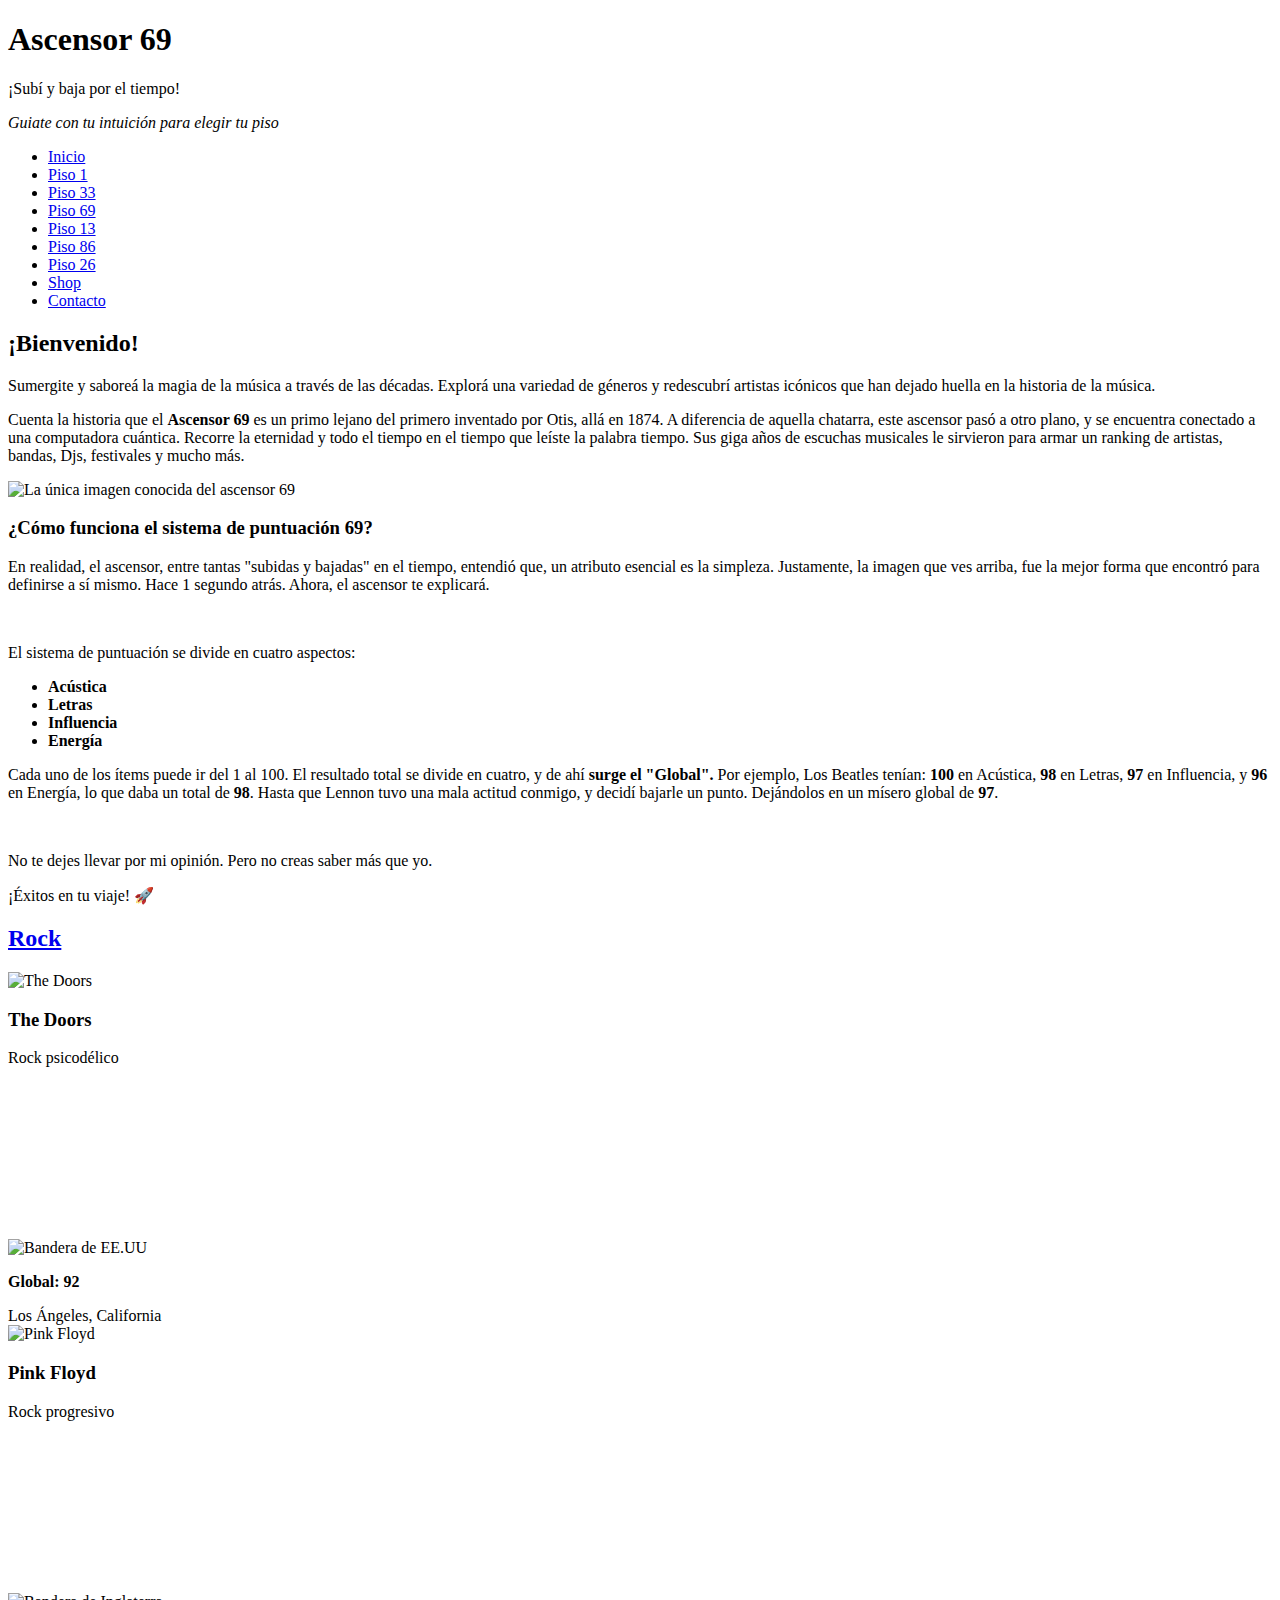
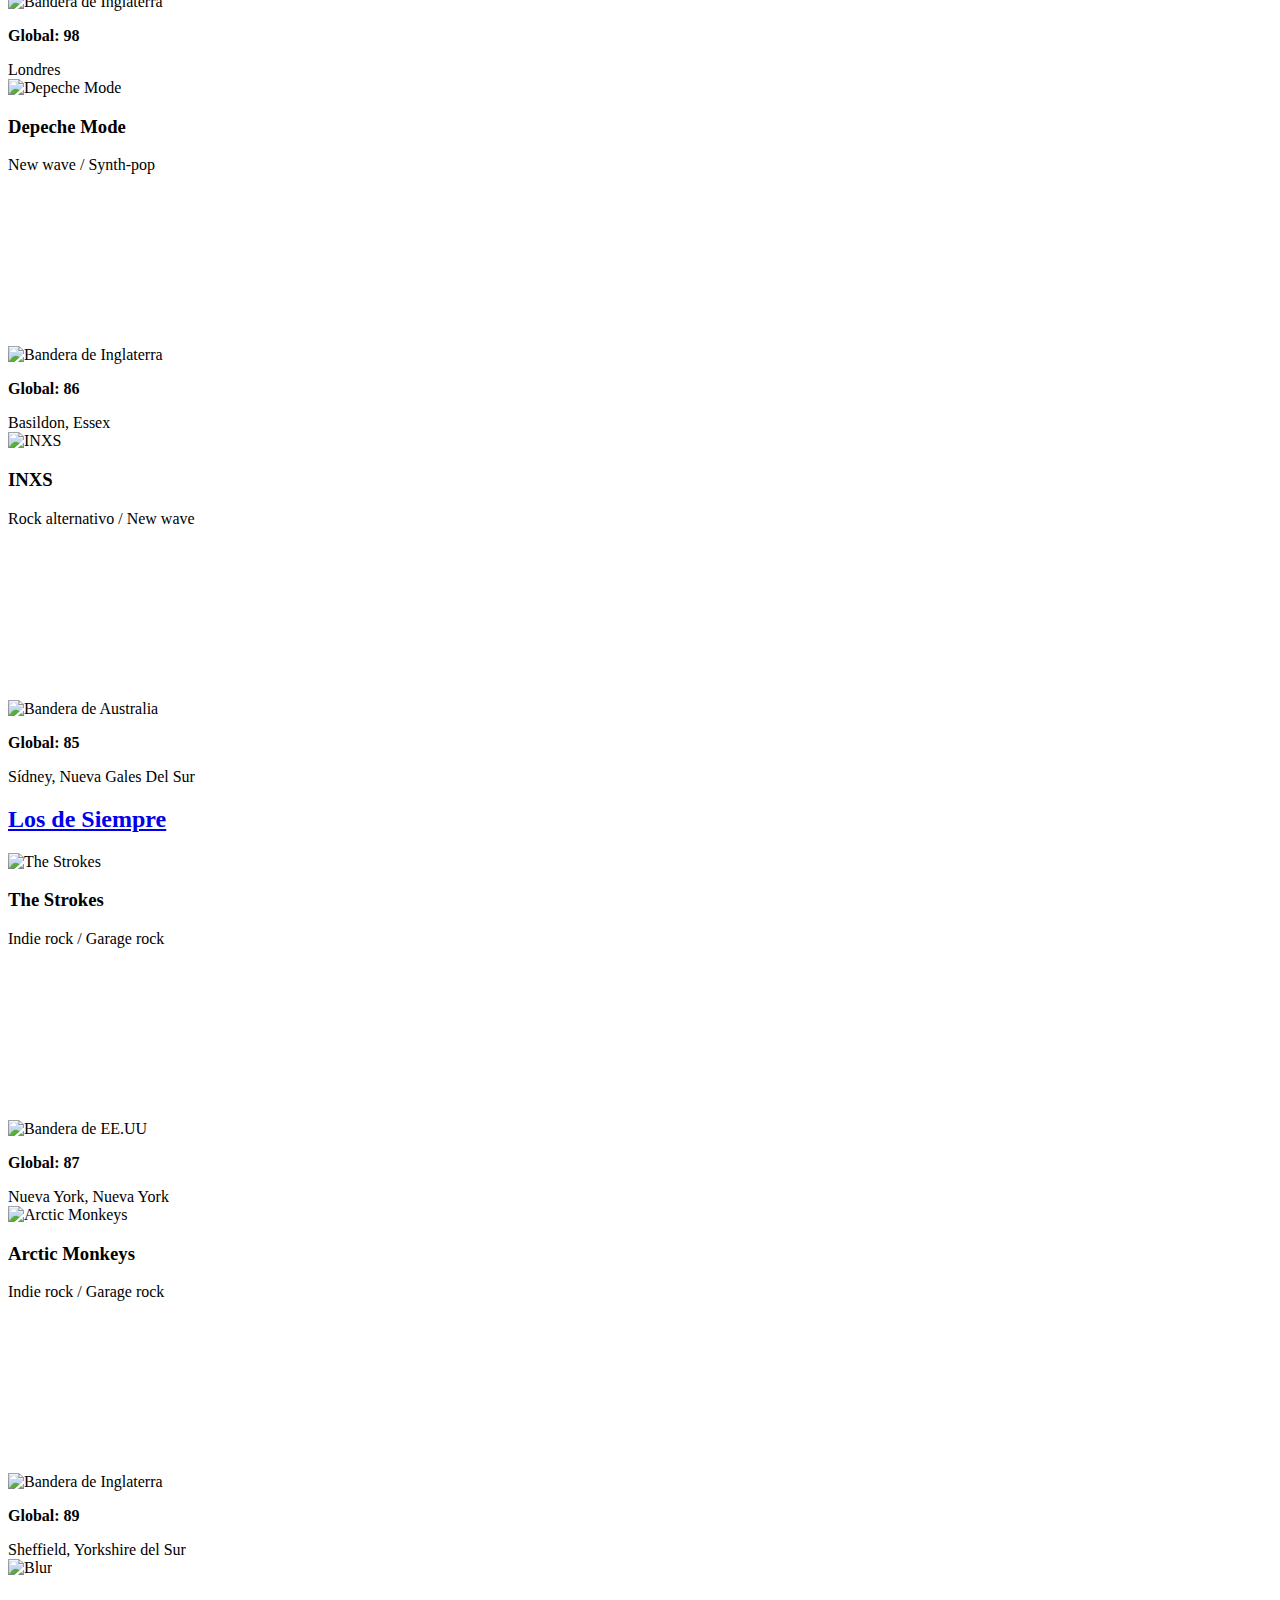
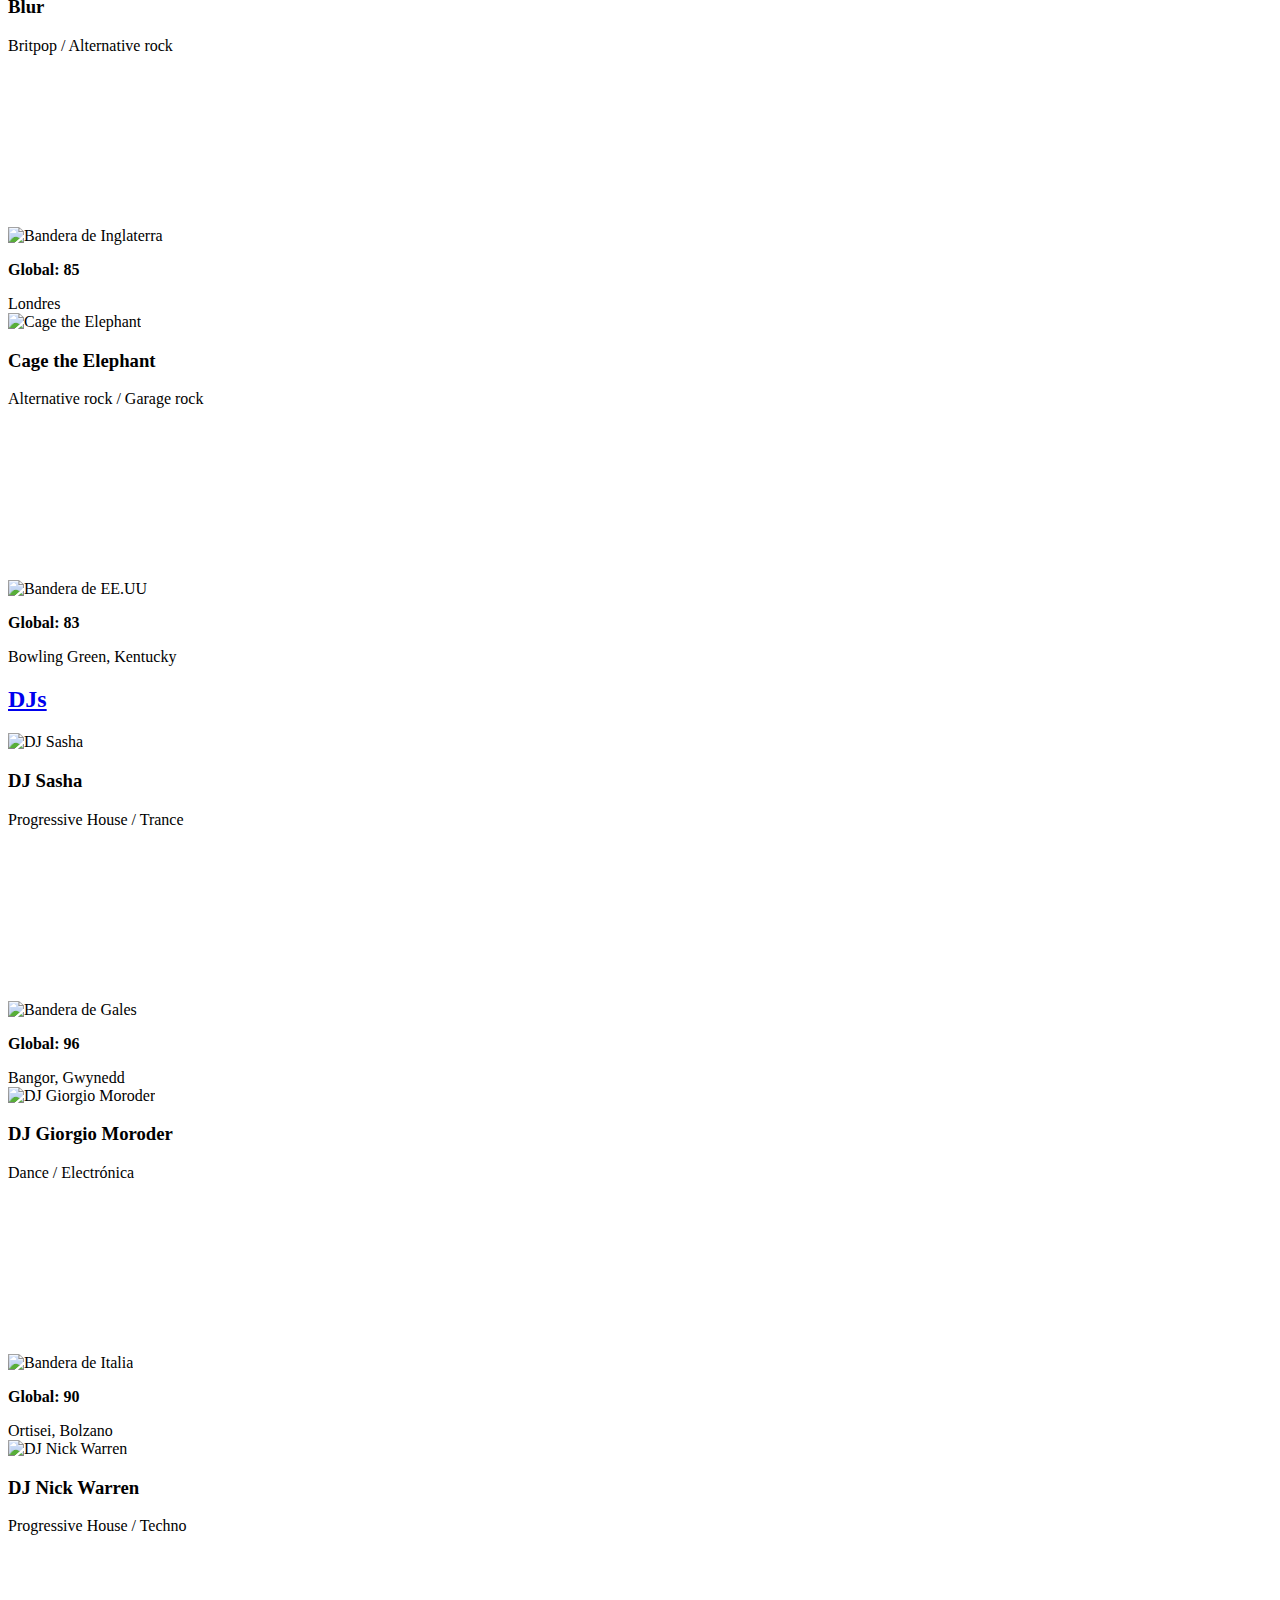
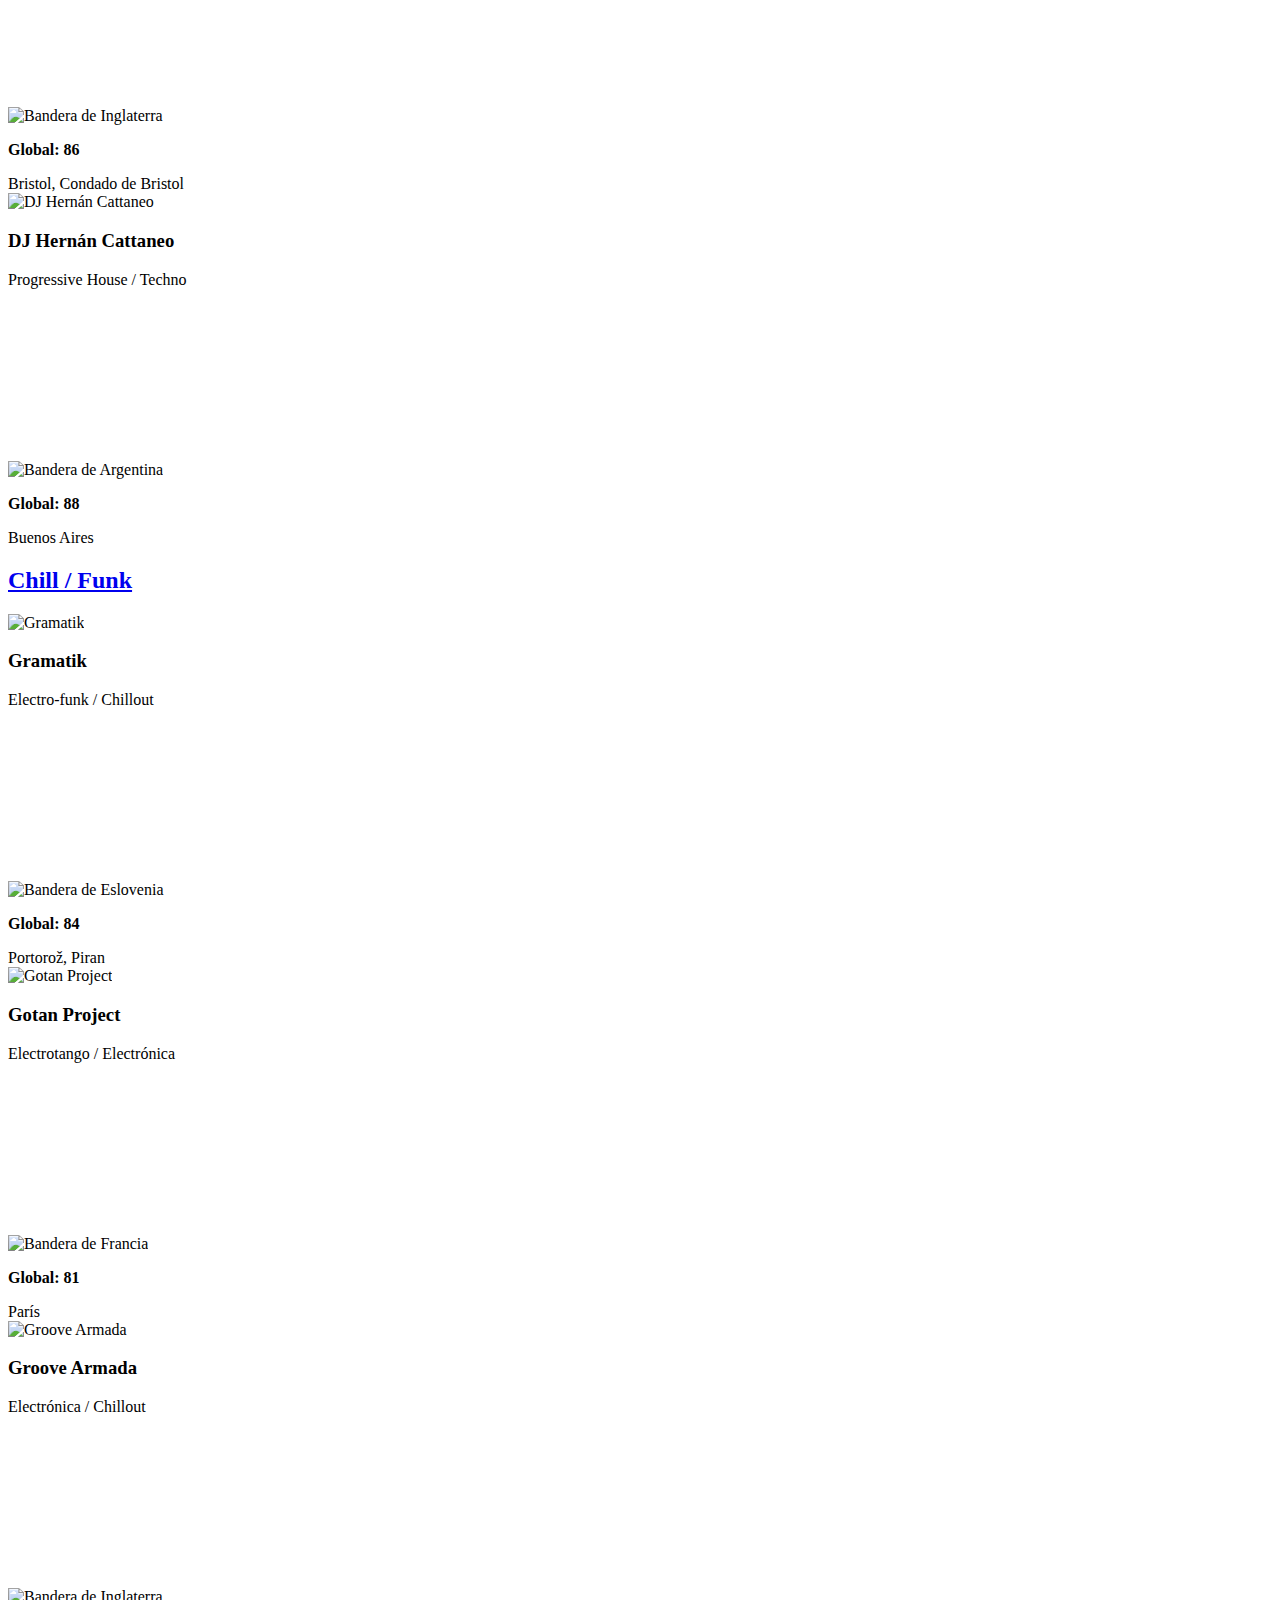
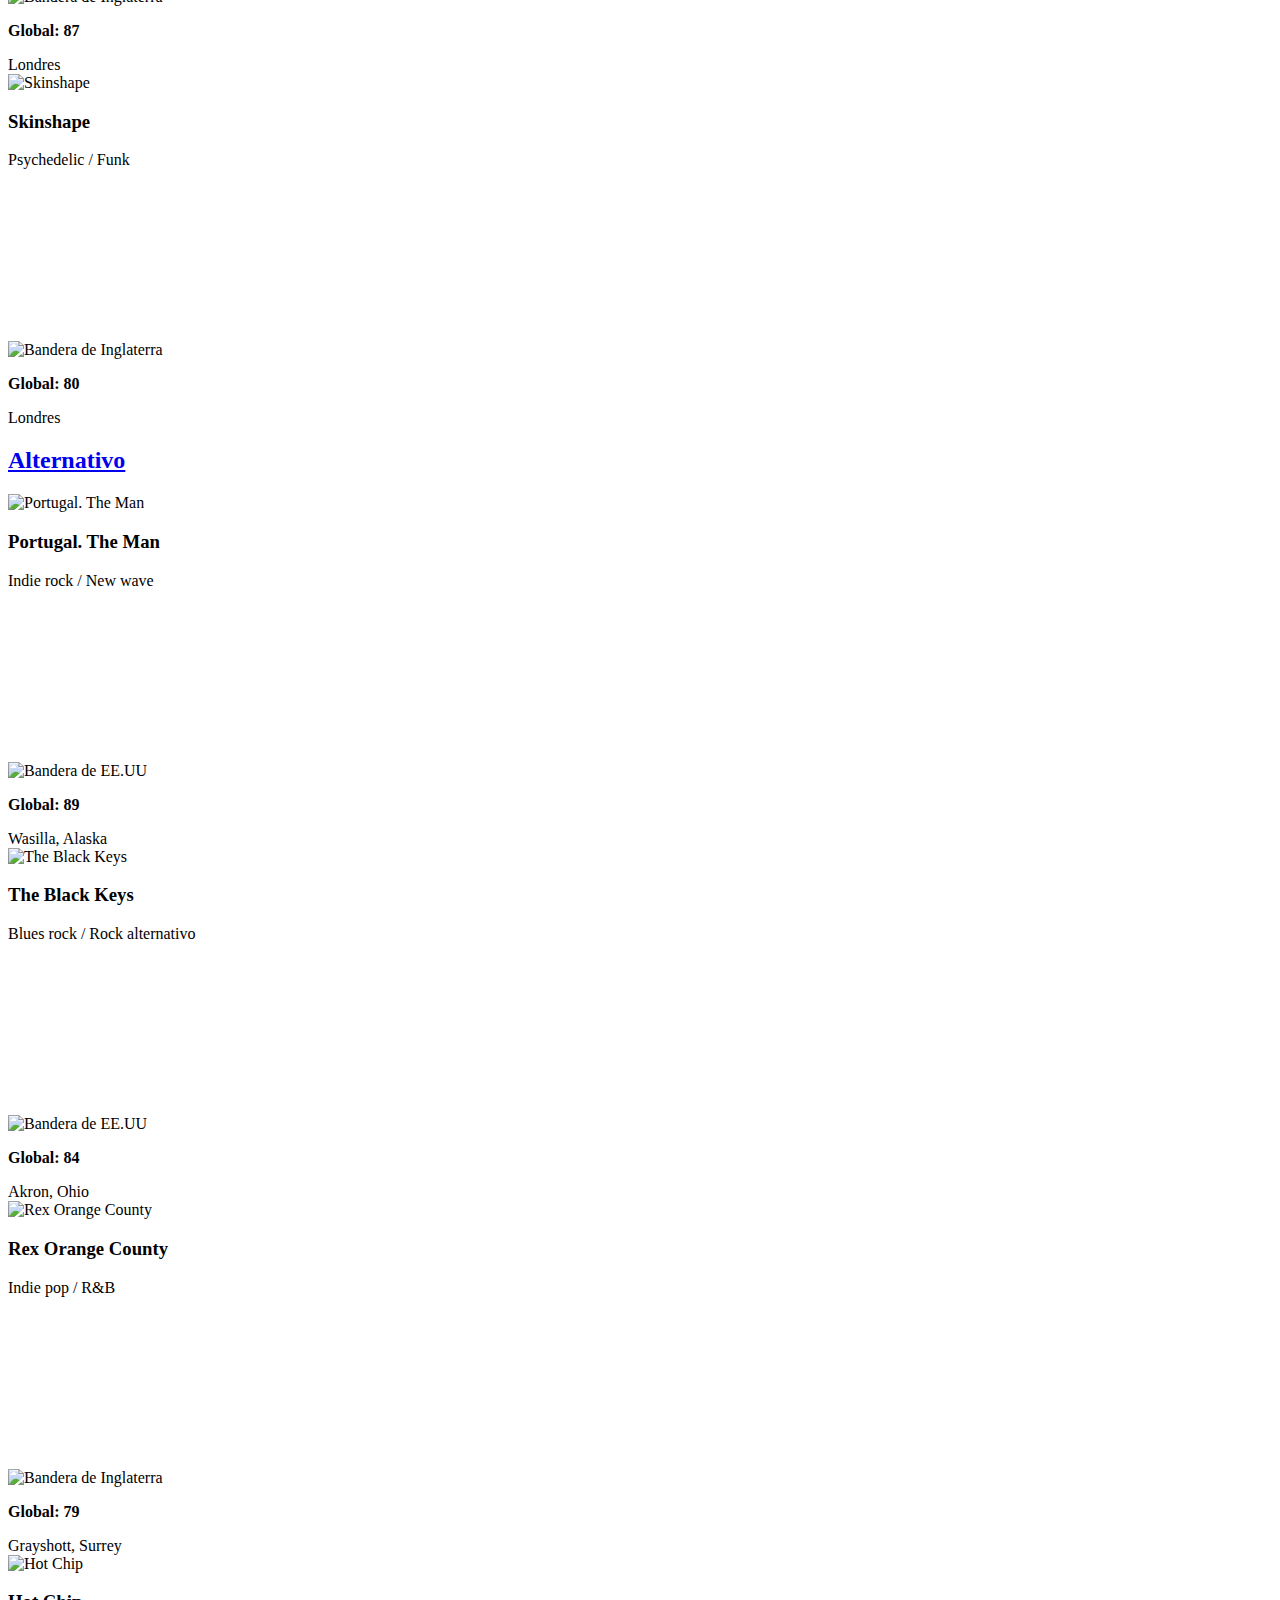
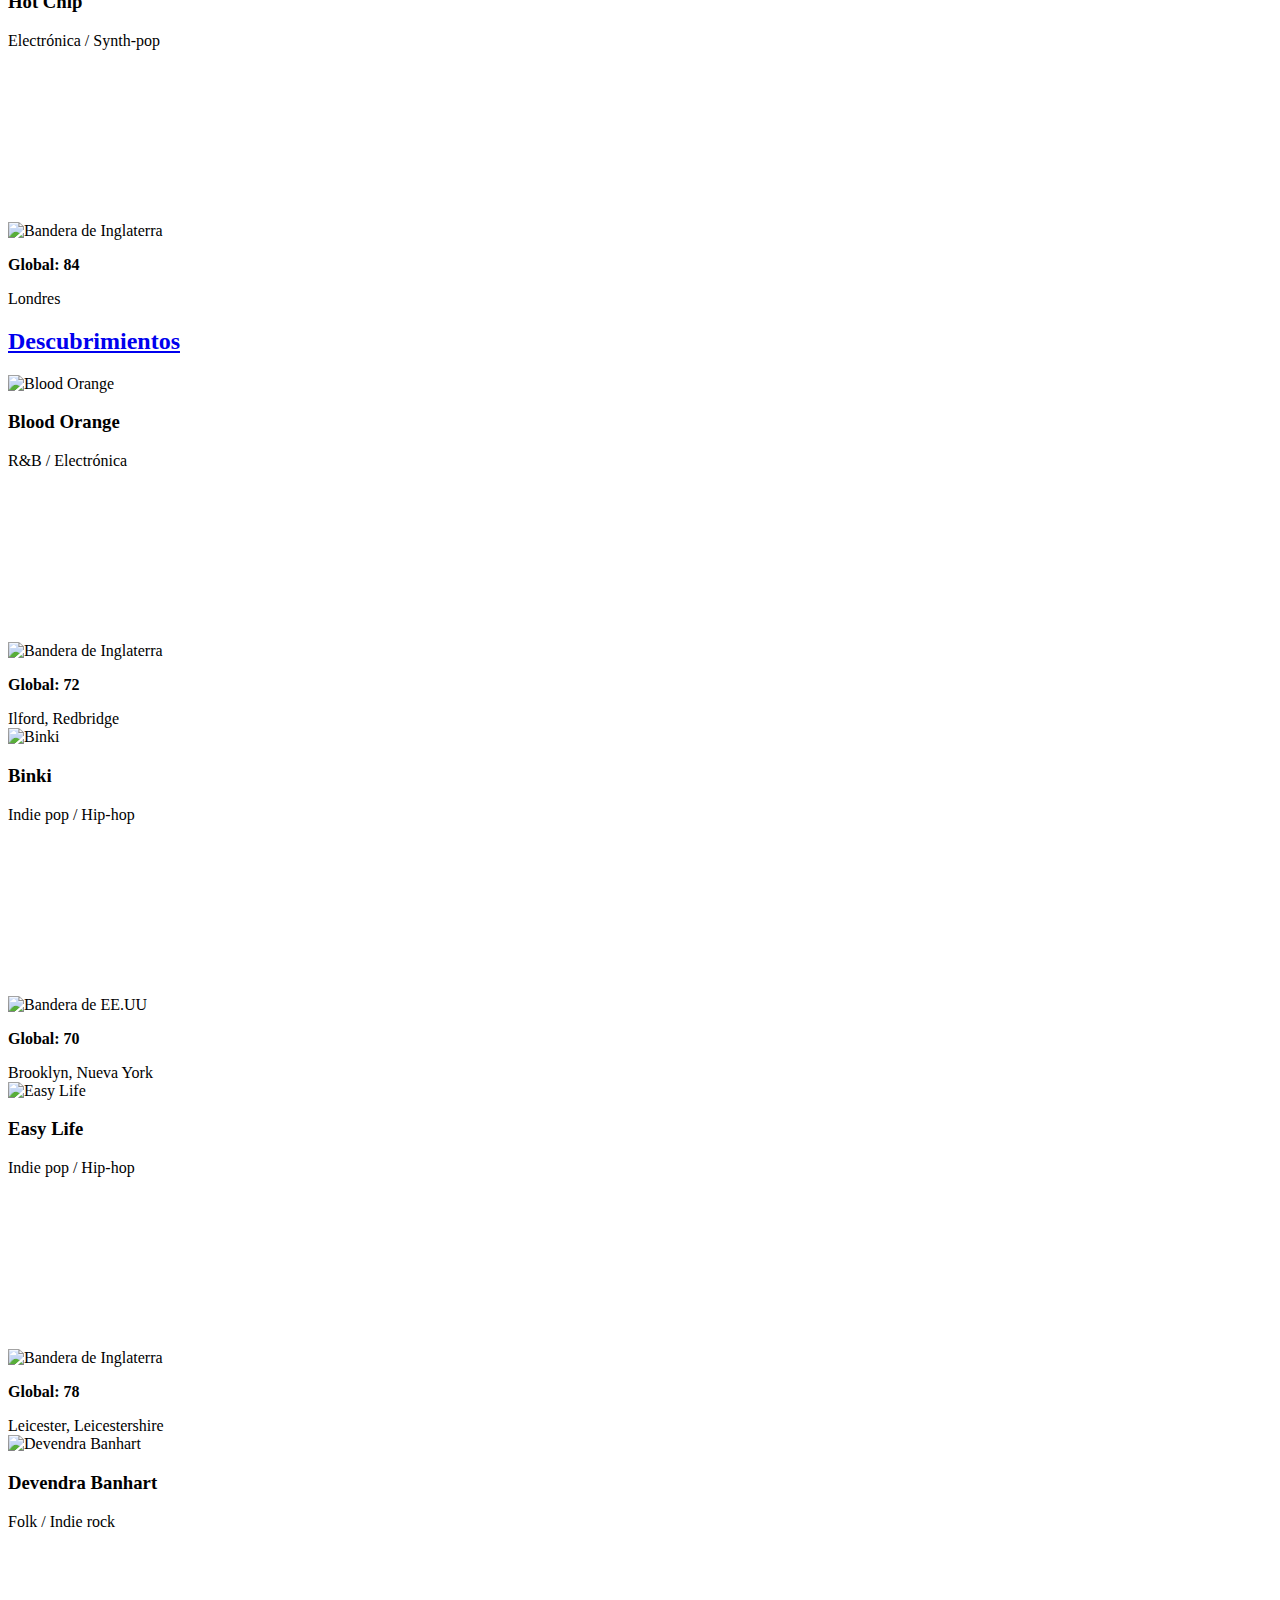
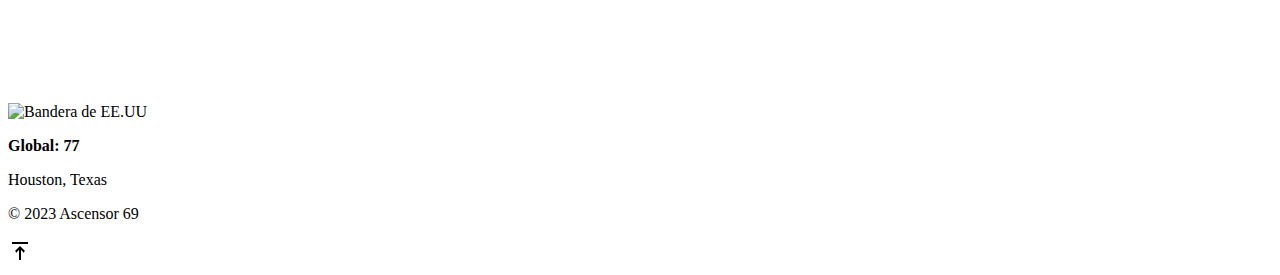
==== index.html @ 44edb284 "Nueva página de -rock-, se incluye bootstrap y su gridsystem" ====
<!DOCTYPE html>
<html lang="es">
<head>
    <meta charset="UTF-8">
    <meta name="viewport" content="width=device-width, initial-scale=1.0">
    <link rel="stylesheet" href="css/style.css">
    <link href="https://fonts.googleapis.com/css2?family=Varela+Round&display=swap" rel="stylesheet">
    <link href="https://fonts.googleapis.com/css2?family=Tilt+Prism&display=swap" rel="stylesheet">
    <title>Ascensor 69</title>
</head>
<body>
    <header>
        <h1>Ascensor 69</h1>
        <p>¡Subí y baja por el tiempo!</p>
        <p><em>Guiate con tu intuición para elegir tu piso</em></p>
    </header>
    <nav>
        <ul>
            <li><a href="#intro">Inicio</a></li>
            <li><a href="#rock">Piso 1</a></li>
            <li><a href="#los-de-siempre">Piso 33</a></li>
            <li><a href="#djs">Piso 69</a></li>
            <li><a href="#chill-funk">Piso 13</a></li>
            <li><a href="#alternativo">Piso 86</a></li>
            <li><a href="#descubrimientos">Piso 26</a></li>
            <li><a href="html/shop.html">Shop</a></li>
            <li><a href="html/contacto.html">Contacto</a></li>
        </ul>
    </nav>
    <main>
        <section id="intro" class="intro">
            <h2><strong>¡Bienvenido!</strong></h2>
            <p class="intro-paragraph">Sumergite y saboreá la magia de la música a través de las décadas. Explorá una variedad de géneros y redescubrí artistas icónicos que han dejado huella en la historia de la música.</p>
            <p class="intro-paragraph">Cuenta la historia que el <strong>Ascensor 69</strong> es un primo lejano del primero inventado por Otis, allá en 1874. A diferencia de aquella chatarra, este ascensor pasó a otro plano, y se encuentra conectado a una computadora cuántica. Recorre la eternidad y todo el tiempo en el tiempo que leíste la palabra tiempo. Sus giga años de escuchas musicales le sirvieron para armar un ranking de artistas, bandas, Djs, festivales y mucho más.</p>
            <div class="intro-image-container">
                <img src="img/69.png" alt="La única imagen conocida del ascensor 69" class="intro-image">
            </div>
            <h3>¿Cómo funciona el sistema de puntuación 69?</h3>
            <p class="intro-paragraph">En realidad, el ascensor, entre tantas "subidas y bajadas" en el tiempo, entendió que, un atributo esencial es la simpleza. Justamente, la imagen que ves arriba, fue la mejor forma que encontró para definirse a sí mismo. Hace 1 segundo atrás. Ahora, el ascensor te explicará. </p><br>
            <p class="intro-subtitle">El sistema de puntuación se divide en cuatro aspectos:</p>
            <ul class="intro-list">
                <li><strong>Acústica</strong></li>
                <li><strong>Letras</strong></li>
                <li><strong>Influencia</strong></li>
                <li><strong>Energía</strong></li>
            </ul>
            <p class="intro-paragraph">Cada uno de los ítems puede ir del 1 al 100. El resultado total se divide en cuatro, y de ahí <strong>surge el "Global".</strong> Por ejemplo, Los Beatles tenían: <strong>100</strong> en Acústica, <strong>98</strong> en Letras, <strong>97</strong> en Influencia, y <strong>96</strong> en Energía, lo que daba un total de <strong>98</strong>. Hasta que Lennon tuvo una mala actitud conmigo, y decidí bajarle un punto. Dejándolos en un mísero global de <strong>97</strong>. </p><br>
            <p class="intro-paragraph">No te dejes llevar por mi opinión. Pero no creas saber más que yo.</p>
            <p class="intro-paragraph">¡Éxitos en tu viaje! &#128640;</p>
        </section>

        <section id="rock" class="category">
            <h2><a href="html/rock.html">Rock</a></h2>
            <div class="artist">
                <img src="img/doorslogo.png" alt="The Doors">
                <h3>The Doors</h3>
                <p>Rock psicodélico</p>
                <iframe style="border-radius:12px" src="https://open.spotify.com/embed/track/5MsuTL7JEQHCFaD78IeD8x?utm_source=generator" width="100%" height="152" frameBorder="0" allowfullscreen="" allow="autoplay; clipboard-write; encrypted-media; fullscreen; picture-in-picture" loading="lazy"></iframe>
                <div class="artist-details">
                    <img src="img/usaflag.png" alt="Bandera de EE.UU">
                    <p><strong>Global: 92</strong></p>
                    <span class="country-info">Los Ángeles, California</span>
                </div>
            </div>
            <div class="artist">
                <img src="img/floydlogo.png" alt="Pink Floyd">
                <h3>Pink Floyd</h3>
                <p>Rock progresivo</p>
                <iframe style="border-radius:12px" src="https://open.spotify.com/embed/track/05uGBKRCuePsf43Hfm0JwX?utm_source=generator" width="100%" height="152" frameBorder="0" allowfullscreen="" allow="autoplay; clipboard-write; encrypted-media; fullscreen; picture-in-picture" loading="lazy"></iframe>
                <div class="artist-details">
                    <img src="img/englandflag.png" alt="Bandera de Inglaterra">
                    <p><strong>Global: 98</strong></p>
                    <span class="country-info">Londres</span>
                </div>
            </div>
            <div class="artist">
                <img src="img/depechelogo.png" alt="Depeche Mode">
                <h3>Depeche Mode</h3>
                <p>New wave / Synth-pop</p>
                <iframe style="border-radius:12px" src="https://open.spotify.com/embed/track/5ZO4gjA1fMk0cD4EFkPSYT?utm_source=generator" width="100%" height="152" frameBorder="0" allowfullscreen="" allow="autoplay; clipboard-write; encrypted-media; fullscreen; picture-in-picture" loading="lazy"></iframe>
                <div class="artist-details">
                    <img src="img/englandflag.png" alt="Bandera de Inglaterra">
                    <p><strong>Global: 86</strong></p>
                    <span class="country-info">Basildon, Essex</span>
                </div>
            </div>
            <div class="artist">
                <img src="img/inxslogo.png" alt="INXS">
                <h3>INXS</h3>
                <p>Rock alternativo / New wave</p>
                <iframe style="border-radius:12px" src="https://open.spotify.com/embed/track/3h04eZTnmFLRMjZajbrp2R?utm_source=generator" width="100%" height="152" frameBorder="0" allowfullscreen="" allow="autoplay; clipboard-write; encrypted-media; fullscreen; picture-in-picture" loading="lazy"></iframe>
                <div class="artist-details">
                    <img src="img/aussieflag.png" alt="Bandera de Australia">
                    <p><strong>Global: 85</strong></p>
                    <span class="country-info">Sídney, Nueva Gales Del Sur</span>
                </div>
            </div>
        </section>

        <section id="los-de-siempre" class="category">
            <h2><a href="html/losdesiempre.html">Los de Siempre</a></h2>
            <div class="artist">
                <img src="img/strokeslogo.png" alt="The Strokes">
                <h3>The Strokes</h3>
                <p>Indie rock / Garage rock</p>
                <iframe style="border-radius:12px" src="https://open.spotify.com/embed/track/5ruzrDWcT0vuJIOMW7gMnW?utm_source=generator" width="100%" height="152" frameBorder="0" allowfullscreen="" allow="autoplay; clipboard-write; encrypted-media; fullscreen; picture-in-picture" loading="lazy"></iframe>
                <div class="artist-details">
                    <img src="img/usaflag.png" alt="Bandera de EE.UU">
                    <p><strong>Global: 87</strong></p>
                    <span class="country-info">Nueva York, Nueva York</span>
                </div>
            </div>
            <div class="artist">
                <img src="img/monkeyslogo.png" alt="Arctic Monkeys">
                <h3>Arctic Monkeys</h3>
                <p>Indie rock / Garage rock</p>
                <iframe style="border-radius:12px" src="https://open.spotify.com/embed/track/7co8zvT6HJuyT81IDukyID?utm_source=generator" width="100%" height="152" frameBorder="0" allowfullscreen="" allow="autoplay; clipboard-write; encrypted-media; fullscreen; picture-in-picture" loading="lazy"></iframe>
                <div class="artist-details">
                    <img src="img/englandflag.png" alt="Bandera de Inglaterra">
                    <p><strong>Global: 89</strong></p>
                    <span class="country-info">Sheffield, Yorkshire del Sur</span>
                </div>
            </div>
            <div class="artist">
                <img src="img/blurlogo.png" alt="Blur">
                <h3>Blur</h3>
                <p>Britpop / Alternative rock</p>
                <iframe style="border-radius:12px" src="https://open.spotify.com/embed/track/7qk4uPeLpaKhp8lwas1sBb?utm_source=generator" width="100%" height="152" frameBorder="0" allowfullscreen="" allow="autoplay; clipboard-write; encrypted-media; fullscreen; picture-in-picture" loading="lazy"></iframe>
                <div class="artist-details">
                    <img src="img/englandflag.png" alt="Bandera de Inglaterra">
                    <p><strong>Global: 85</strong></p>
                    <span class="country-info">Londres</span>
                </div>
            </div>
            <div class="artist">
                <img src="img/elephantlogo.jpg" alt="Cage the Elephant">
                <h3>Cage the Elephant</h3>
                <p>Alternative rock / Garage rock</p>
                <iframe style="border-radius:12px" src="https://open.spotify.com/embed/track/1KuVdyg8d6NlRhbpHxg5UF?utm_source=generator" width="100%" height="152" frameBorder="0" allowfullscreen="" allow="autoplay; clipboard-write; encrypted-media; fullscreen; picture-in-picture" loading="lazy"></iframe>
                <div class="artist-details">
                    <img src="img/usaflag.png" alt="Bandera de EE.UU">
                    <p><strong>Global: 83</strong></p>
                    <span class="country-info">Bowling Green, Kentucky</span>
                </div>
            </div>
        </section>

        <section id="djs" class="category">
            <h2><a href="html/djs.html">DJs</a></h2>
            <div class="artist">
                <img src="img/sasha.png" alt="DJ Sasha">
                <h3>DJ Sasha</h3>
                <p>Progressive House / Trance</p>
                <iframe style="border-radius:12px" src="https://open.spotify.com/embed/track/3V9xX4Crowpfv8VEgvTuHy?utm_source=generator&theme=0" width="100%" height="152" frameBorder="0" allowfullscreen="" allow="autoplay; clipboard-write; encrypted-media; fullscreen; picture-in-picture" loading="lazy"></iframe>
                <div class="artist-details">
                    <img src="img/walesflag.png" alt="Bandera de Gales">
                    <p><strong>Global: 96</strong></p>
                    <span class="country-info">Bangor, Gwynedd</span>
                </div>
            </div>
            <div class="artist">
                <img src="img/giorgio.png" alt="DJ Giorgio Moroder">
                <h3>DJ Giorgio Moroder</h3>
                <p>Dance / Electrónica</p>
                <iframe style="border-radius:12px" src="https://open.spotify.com/embed/track/3CgonfeyRh23O9F4aKiIbW?utm_source=generator" width="100%" height="152" frameBorder="0" allowfullscreen="" allow="autoplay; clipboard-write; encrypted-media; fullscreen; picture-in-picture" loading="lazy"></iframe>
                <div class="artist-details">
                    <img src="img/italyflag.png" alt="Bandera de Italia">
                    <p><strong>Global: 90</strong></p>
                    <span class="country-info">Ortisei, Bolzano</span>
                </div>
            </div>
            <div class="artist">
                <img src="img/nick.png" alt="DJ Nick Warren">
                <h3>DJ Nick Warren</h3>
                <p>Progressive House / Techno</p>
                <iframe style="border-radius:12px" src="https://open.spotify.com/embed/track/01W7c3NxCyk97wibGjzpWq?utm_source=generator" width="100%" height="152" frameBorder="0" allowfullscreen="" allow="autoplay; clipboard-write; encrypted-media; fullscreen; picture-in-picture" loading="lazy"></iframe>
                <div class="artist-details">
                    <img src="img/englandflag.png" alt="Bandera de Inglaterra">
                    <p><strong>Global: 86</strong></p>
                    <span class="country-info">Bristol, Condado de Bristol</span>
                </div>
            </div>
            <div class="artist">
                <img src="img/hernan.png" alt="DJ Hernán Cattaneo">
                <h3>DJ Hernán Cattaneo</h3>
                <p>Progressive House / Techno</p>
                <iframe style="border-radius:12px" src="https://open.spotify.com/embed/track/7utlRl7GaCEW9uoyt7mL6d?utm_source=generator" width="100%" height="152" frameBorder="0" allowfullscreen="" allow="autoplay; clipboard-write; encrypted-media; fullscreen; picture-in-picture" loading="lazy"></iframe>
                <div class="artist-details">
                    <img src="img/lamaslinda.png" alt="Bandera de Argentina">
                    <p><strong>Global: 88</strong></p>
                    <span class="country-info">Buenos Aires</span>
                </div>
            </div>
        </section>

        <section id="chill-funk" class="category">
            <h2><a href="html/chill.html">Chill / Funk</a></h2>
            <div class="artist">
                <img src="img/gramatiklogo.png" alt="Gramatik">
                <h3>Gramatik</h3>
                <p>Electro-funk / Chillout</p>
                <iframe style="border-radius:12px" src="https://open.spotify.com/embed/track/42pDlJLOw9SsgAehqShXxC?utm_source=generator" width="100%" height="152" frameBorder="0" allowfullscreen="" allow="autoplay; clipboard-write; encrypted-media; fullscreen; picture-in-picture" loading="lazy"></iframe>
                <div class="artist-details">
                    <img src="img/sloveniaflag.png" alt="Bandera de Eslovenia">
                    <p><strong>Global: 84</strong></p>
                    <span class="country-info">Portorož, Piran</span>
                </div>
            </div>
            <div class="artist">
                <img src="img/gotanlogo.png" alt="Gotan Project">
                <h3>Gotan Project</h3>
                <p>Electrotango / Electrónica</p>
                <iframe style="border-radius:12px" src="https://open.spotify.com/embed/track/65MDo5mxRY45IHpyVkLEU5?utm_source=generator" width="100%" height="152" frameBorder="0" allowfullscreen="" allow="autoplay; clipboard-write; encrypted-media; fullscreen; picture-in-picture" loading="lazy"></iframe>
                <div class="artist-details">
                    <img src="img/franceflag.png" alt="Bandera de Francia">
                    <p><strong>Global: 81</strong></p>
                    <span class="country-info">París</span>
                </div>
            </div>
            <div class="artist">
                <img src="img/groovelogo.png" alt="Groove Armada">
                <h3>Groove Armada</h3>
                <p>Electrónica / Chillout</p>
                <iframe style="border-radius:12px" src="https://open.spotify.com/embed/track/4K0QpmPPibcLNYKy7cyO3Z?utm_source=generator" width="100%" height="152" frameBorder="0" allowfullscreen="" allow="autoplay; clipboard-write; encrypted-media; fullscreen; picture-in-picture" loading="lazy"></iframe>
                <div class="artist-details">
                    <img src="img/englandflag.png" alt="Bandera de Inglaterra">
                    <p><strong>Global: 87</strong></p>
                    <span class="country-info">Londres</span>
                </div>
            </div>
            <div class="artist">
                <img src="img/skinlogo.png" alt="Skinshape">
                <h3>Skinshape</h3>
                <p>Psychedelic / Funk</p>
                <iframe style="border-radius:12px" src="https://open.spotify.com/embed/track/2dXs6WlSVXJX3i99Xw4n2u?utm_source=generator" width="100%" height="152" frameBorder="0" allowfullscreen="" allow="autoplay; clipboard-write; encrypted-media; fullscreen; picture-in-picture" loading="lazy"></iframe>
                <div class="artist-details">
                    <img src="img/englandflag.png" alt="Bandera de Inglaterra">
                    <p><strong>Global: 80</strong></p>
                    <span class="country-info">Londres</span>
                </div>
            </div>
        </section>

        <section id="alternativo" class="category">
            <h2><a href="html/alternativo.html">Alternativo</a></h2>
            <div class="artist">
                <img src="img/portugaltheman.png" alt="Portugal. The Man">
                <h3>Portugal. The Man</h3>
                <p>Indie rock / New wave</p>
                <iframe style="border-radius:12px" src="https://open.spotify.com/embed/track/5W8sli3Irb4ROGkhWo6xxH?utm_source=generator" width="100%" height="152" frameBorder="0" allowfullscreen="" allow="autoplay; clipboard-write; encrypted-media; fullscreen; picture-in-picture" loading="lazy"></iframe>
                    <div class="artist-details">
                        <img src="img/usaflag.png" alt="Bandera de EE.UU">
                        <p><strong>Global: 89</strong></p>
                        <span class="country-info">Wasilla, Alaska</span>
                    </div>
                </div>
            </div>
            <div class="artist">
                <img src="img/blackkeys.png" alt="The Black Keys">
                <h3>The Black Keys</h3>
                <p>Blues rock / Rock alternativo</p>
                <iframe style="border-radius:12px" src="https://open.spotify.com/embed/track/5LCuFER5mMzL0fGNpClksf?utm_source=generator" width="100%" height="152" frameBorder="0" allowfullscreen="" allow="autoplay; clipboard-write; encrypted-media; fullscreen; picture-in-picture" loading="lazy"></iframe>
                <div class="artist-details">
                    <img src="img/usaflag.png" alt="Bandera de EE.UU">
                    <p><strong>Global: 84</strong></p>
                    <span class="country-info">Akron, Ohio</span>
                </div>
            </div>
            <div class="artist">
                <img src="img/rex.png" alt="Rex Orange County">
                <h3>Rex Orange County</h3>
                <p>Indie pop / R&B</p>
                <iframe style="border-radius:12px" src="https://open.spotify.com/embed/track/7h2nmmoWDi2UpfYKLKWLYB?utm_source=generator" width="100%" height="152" frameBorder="0" allowfullscreen="" allow="autoplay; clipboard-write; encrypted-media; fullscreen; picture-in-picture" loading="lazy"></iframe>
                <div class="artist-details">
                    <img src="img/englandflag.png" alt="Bandera de Inglaterra">
                    <p><strong>Global: 79</strong></p>
                    <span class="country-info">Grayshott, Surrey</span>
                </div>
            </div>
            <div class="artist">
                <img src="img/hotchip.png" alt="Hot Chip">
                <h3>Hot Chip</h3>
                <p>Electrónica / Synth-pop</p>
                <iframe style="border-radius:12px" src="https://open.spotify.com/embed/track/65NKfdLTAnL8ubOho5jCXA?utm_source=generator" width="100%" height="152" frameBorder="0" allowfullscreen="" allow="autoplay; clipboard-write; encrypted-media; fullscreen; picture-in-picture" loading="lazy"></iframe>
                <div class="artist-details">
                    <img src="img/englandflag.png" alt="Bandera de Inglaterra">
                    <p><strong>Global: 84</strong></p>
                    <span class="country-info">Londres</span>
                </div>
            </div>
        </section>

        <section id="descubrimientos" class="category">
            <h2><a href="html/descubrimientos.html">Descubrimientos</a></h2>
            <div class="artist">
                <img src="img/bloodorange.png" alt="Blood Orange">
                <h3>Blood Orange</h3>
                <p>R&B / Electrónica</p>
                <iframe style="border-radius:12px" src="https://open.spotify.com/embed/track/3bBmpVl9rQKJsFFGLFilIS?utm_source=generator" width="100%" height="152" frameBorder="0" allowfullscreen="" allow="autoplay; clipboard-write; encrypted-media; fullscreen; picture-in-picture" loading="lazy"></iframe>
                <div class="artist-details">
                    <img src="img/englandflag.png" alt="Bandera de Inglaterra">
                    <p><strong>Global: 72</strong></p>
                    <span class="country-info">Ilford, Redbridge</span>
                </div>
            </div>
            <div class="artist">
                <img src="img/binki.png" alt="Binki">
                <h3>Binki</h3>
                <p>Indie pop / Hip-hop</p>
                <iframe style="border-radius:12px" src="https://open.spotify.com/embed/track/5H9wA29ptgnn7mXAHKhUKc?utm_source=generator" width="100%" height="152" frameBorder="0" allowfullscreen="" allow="autoplay; clipboard-write; encrypted-media; fullscreen; picture-in-picture" loading="lazy"></iframe>
                <div class="artist-details">
                    <img src="img/usaflag.png" alt="Bandera de EE.UU">
                    <p><strong>Global: 70</strong></p>
                    <span class="country-info">Brooklyn, Nueva York</span>
                </div>
            </div>
            <div class="artist">
                <img src="img/easylife.png" alt="Easy Life">
                <h3>Easy Life</h3>
                <p>Indie pop / Hip-hop</p>
                <iframe style="border-radius:12px" src="https://open.spotify.com/embed/track/0kB6xwKamm2Fogar9frsAy?utm_source=generator" width="100%" height="152" frameBorder="0" allowfullscreen="" allow="autoplay; clipboard-write; encrypted-media; fullscreen; picture-in-picture" loading="lazy"></iframe>
                <div class="artist-details">
                    <img src="img/englandflag.png" alt="Bandera de Inglaterra">
                    <p><strong>Global: 78</strong></p>
                    <span class="country-info">Leicester, Leicestershire</span>
                </div>
            </div>
            <div class="artist">
                <img src="img/devendra.png" alt="Devendra Banhart">
                <h3>Devendra Banhart</h3>
                <p>Folk / Indie rock</p>
                <iframe style="border-radius:12px" src="https://open.spotify.com/embed/track/2CG6feguaKMR3C4zCMjDNR?utm_source=generator" width="100%" height="152" frameBorder="0" allowfullscreen="" allow="autoplay; clipboard-write; encrypted-media; fullscreen; picture-in-picture" loading="lazy"></iframe>
                <div class="artist-details">
                    <img src="img/usaflag.png" alt="Bandera de EE.UU">
                    <p><strong>Global: 77</strong></p>
                    <span class="country-info">Houston, Texas</span>
                </div>
                
                
            </div>
        </section>

    </main>
    <footer>
        <p>&copy; 2023 Ascensor 69</p>
    </footer>
    <a id="scroll-to-top-button" href="#intro">
        <img src="img/scrolltotop.png" alt="Scroll to Top">
    </a>
</body>
</html>



<!-- COMENTARIOS GENERALES -->
<!-- El concepto general del proyecto está a la vista. Trabajé mucho sobre el index, queriendo que sea la parte principal de la página la mayoría de las veces. -->
<!-- He tratado de mantener la página lo más simple y minimalista posible. Es por eso que de momento, no se incluyen imágenes de fondo o similares. Probé con poner "br" entre los diferentes géneros en el index, pero cortaba demasiado visualmente. No me gustó. -->
<!-- Como también se puede observar, las páginas "alternativo.html", "descubrimientos.html", etc. y todas las páginas que refieren a un género, están incompletas. Puse información sólo para que no quedaran vacías, pero bajo ningún concepto es el diseño buscado. Supongo, que ahora lo que se evalúa es la navegación entre toda la web, y para eso alcanza y sobra. -->
<!-- No se incluyó un formulario en contacto// En el futuro sí. -->
<!-- He utilizado CHATGPT Y DALL-E, ambas dos siendo bastante útiles. He utilizado el remove.bg para todas las fotografías. Las banderas se van a corregir. -->
<!-- CHATGPT te da y te quita. Pero en términos de realizar algún cambio o cuando tenía una duda en puntual, me ayudó a hacer la modificación de la forma más prolija posible. -->
<!-- En los apartados (Rock, DJs, etc.) la información de cada uno de los países se muestra de una manera diferente al index. Se va a corregir, para que siga la línea del index-->
<!-- Así también se corregirá todo lo que tenga que ver con los aspectos de diseño y de fluidez visual -->
<!-- Las capitales se muestran sin agregar detalles: Londres, Buenos Aires, París, etc. -->
<!-- Encontré formas de escribir con código elementos como el Copyright, o algún que otro emoji. -->
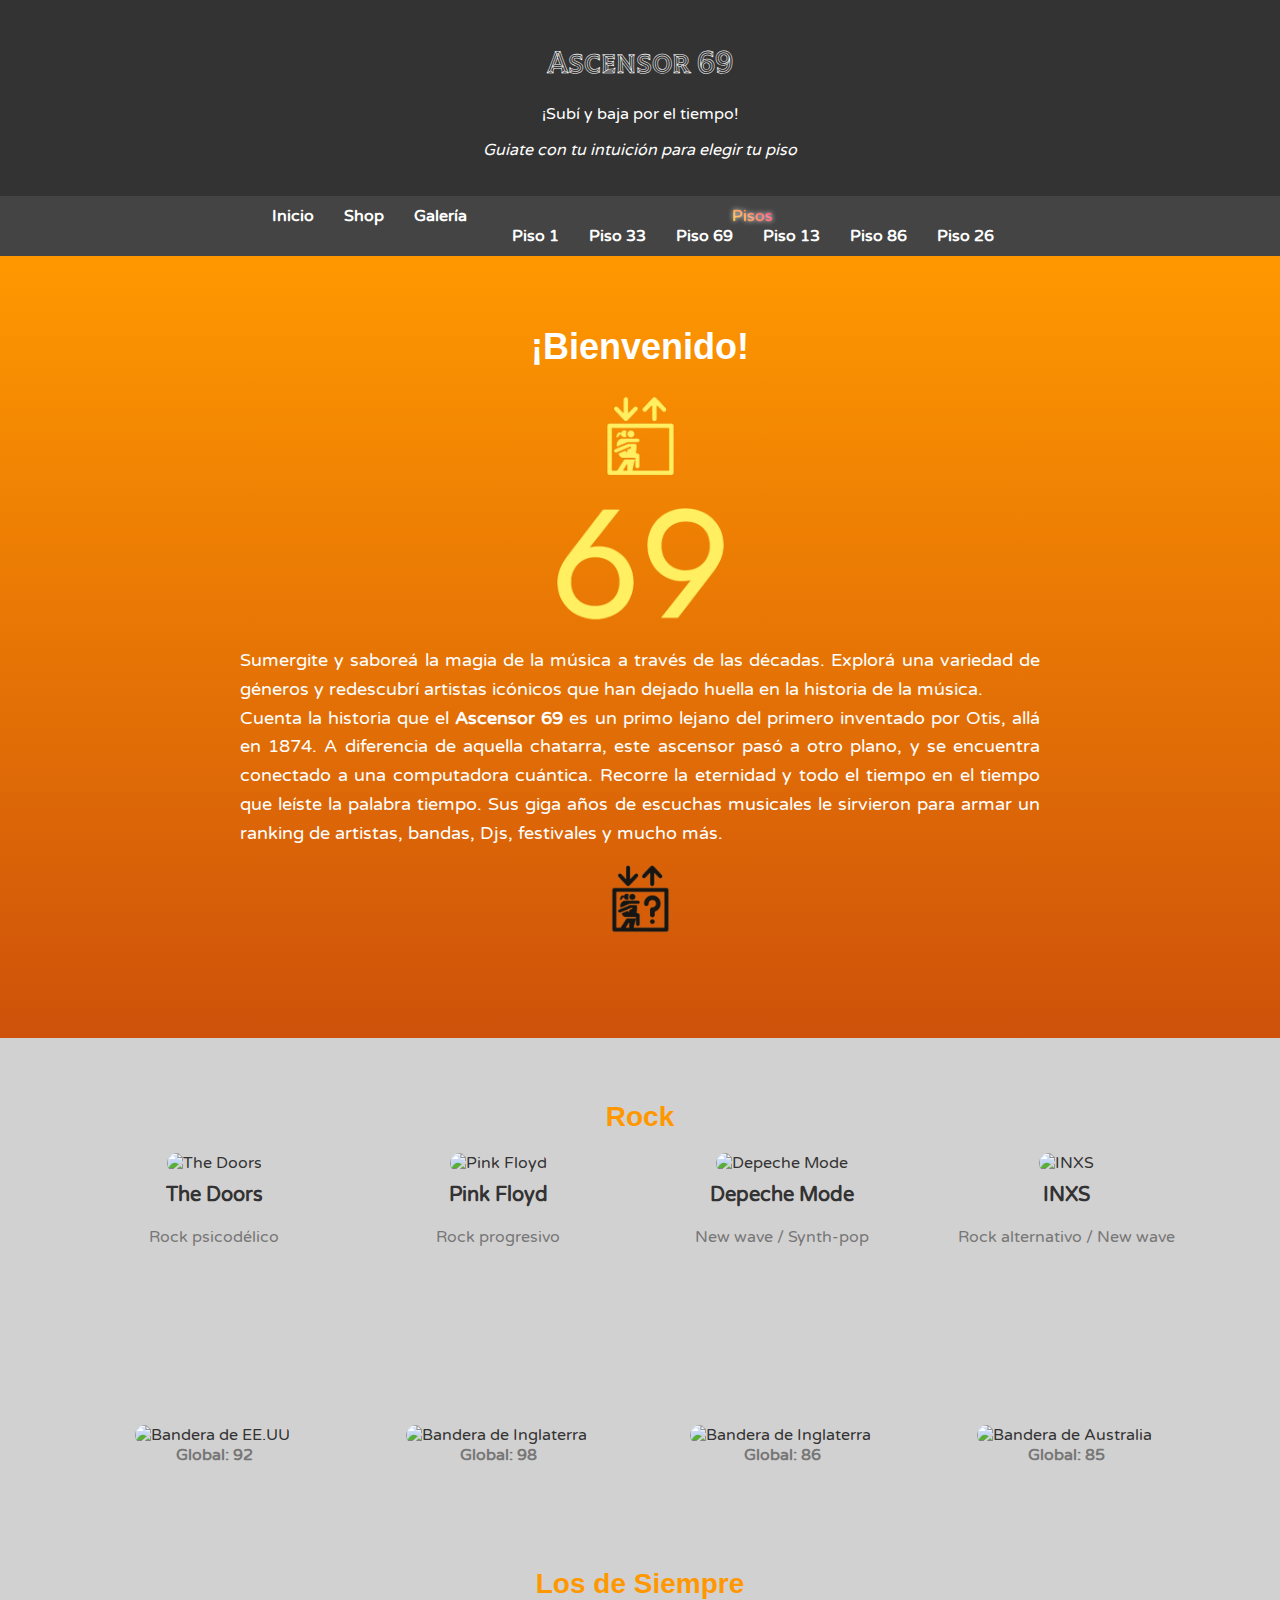
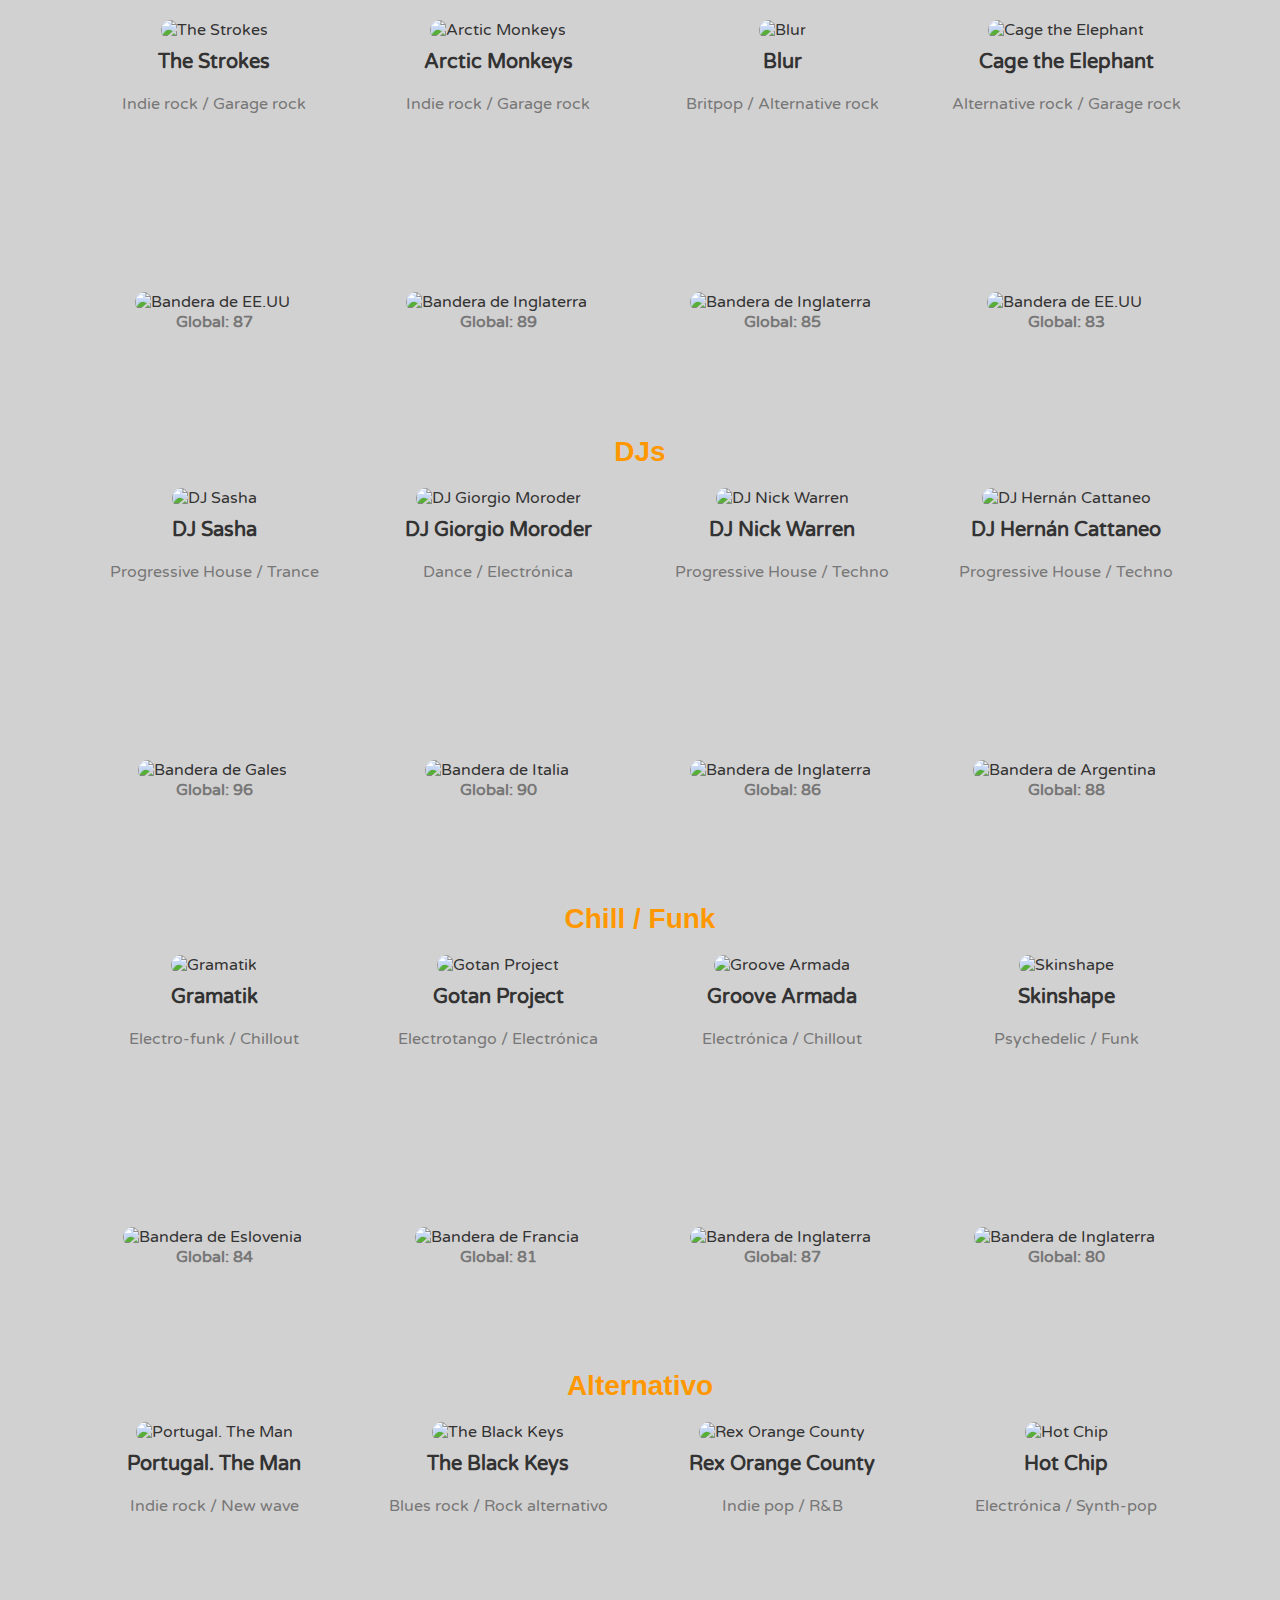
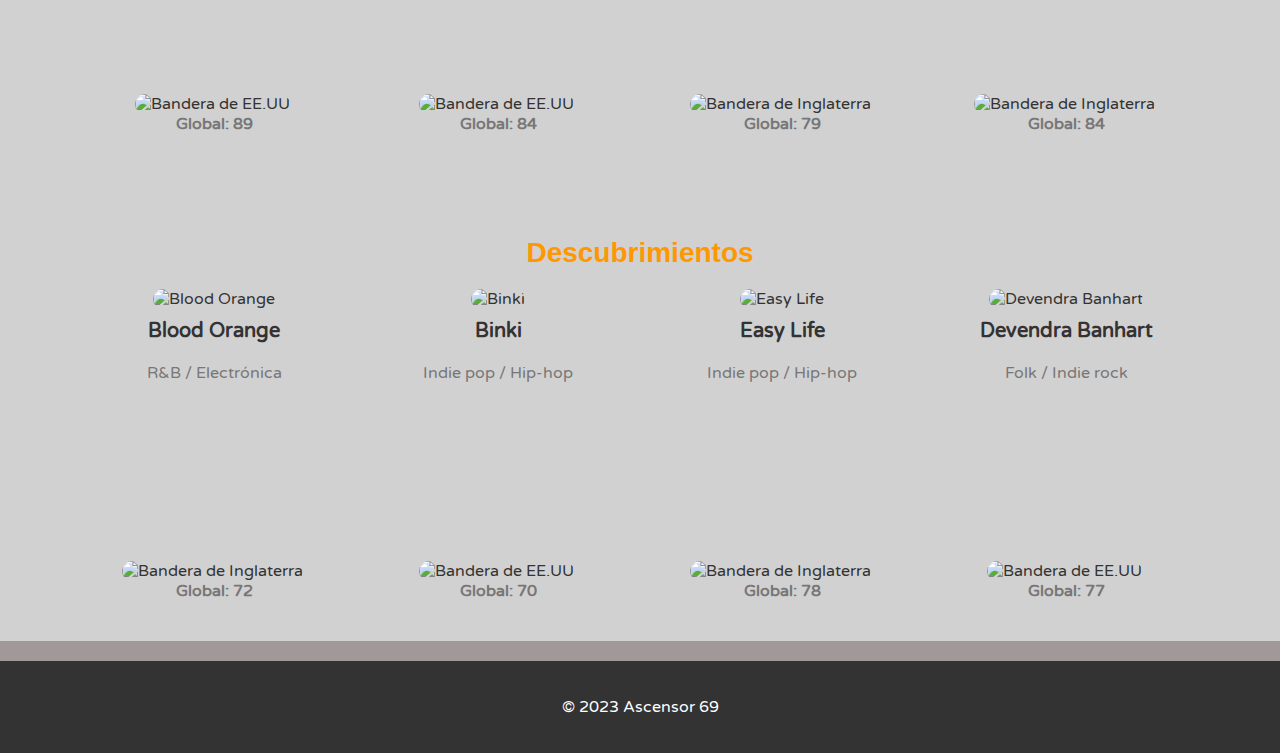
==== commit 3a9ed822: "Cambio de nav, se agrega SCSS, variables y mixing a página rock" ====
--- a/index.html
+++ b/index.html
@@ -1,61 +1,95 @@
 <!DOCTYPE html>
 <html lang="es">
+
 <head>
     <meta charset="UTF-8">
     <meta name="viewport" content="width=device-width, initial-scale=1.0">
-    <link rel="stylesheet" href="css/style.css">
     <link href="https://fonts.googleapis.com/css2?family=Varela+Round&display=swap" rel="stylesheet">
     <link href="https://fonts.googleapis.com/css2?family=Tilt+Prism&display=swap" rel="stylesheet">
     <title>Ascensor 69</title>
+    <link href="https://cdn.jsdelivr.net/npm/bootstrap@5.3.2/dist/css/bootstrap.min.css" rel="stylesheet"
+        integrity="sha384-T3c6CoIi6uLrA9TneNEoa7RxnatzjcDSCmG1MXxSR1GAsXEV/Dwwykc2MPK8M2HN" crossorigin="anonymous">
+    <link rel="stylesheet" href="css/style.css">
 </head>
+
+
 <body>
     <header>
         <h1>Ascensor 69</h1>
         <p>¡Subí y baja por el tiempo!</p>
         <p><em>Guiate con tu intuición para elegir tu piso</em></p>
     </header>
-    <nav>
-        <ul>
-            <li><a href="#intro">Inicio</a></li>
-            <li><a href="#rock">Piso 1</a></li>
-            <li><a href="#los-de-siempre">Piso 33</a></li>
-            <li><a href="#djs">Piso 69</a></li>
-            <li><a href="#chill-funk">Piso 13</a></li>
-            <li><a href="#alternativo">Piso 86</a></li>
-            <li><a href="#descubrimientos">Piso 26</a></li>
-            <li><a href="html/shop.html">Shop</a></li>
-            <li><a href="html/contacto.html">Contacto</a></li>
-        </ul>
+    <nav class="navbar navbar-dark bg-dark navbar-expand-xl navbar-expand-md navbar-expand-sm justify-content-center">
+
+        <div class="container justify-content-center" id="navbarNavDropdown">
+            <!-- ACA ARRIBA SE CENTRA LA NAVBAR -->
+            <ul class="navbar-nav justify-content-center">
+                <li class="nav-item">
+                    <a class="nav-link active" aria-current="page" href="#">Inicio</a>
+                </li>
+                <li class="nav-item">
+                    <a class="nav-link active" href="html/shop.html">Shop</a>
+                </li>
+                <li class="nav-item">
+                    <a class="nav-link active" href="html/gallery.html#image-slider">Galería</a>
+                </li>
+                <li class="nav-item dropdown">
+                    <a class="nav-link dropdown-toggle active" href="#" role="button" data-bs-toggle="dropdown"
+                        aria-expanded="false">
+                        Pisos
+                    </a>
+                    <ul class="dropdown-menu">
+                        <li><a class="dropdown-item" href="#rock">Piso 1</a></li>
+                        <li><a class="dropdown-item" href="#los-de-siempre">Piso 33</a></li>
+                        <li><a class="dropdown-item" href="#djs">Piso 69</a></li>
+                        <li><a class="dropdown-item" href="#chill-funk">Piso 13</a></li>
+                        <li><a class="dropdown-item" href="#alternativo">Piso 86</a></li>
+                        <li><a class="dropdown-item" href="#descubrimientos">Piso 26</a></li>
+                    </ul>
+                </li>
+            </ul>
+        </div>
+        </div>
     </nav>
+
+
     <main>
         <section id="intro" class="intro">
             <h2><strong>¡Bienvenido!</strong></h2>
-            <p class="intro-paragraph">Sumergite y saboreá la magia de la música a través de las décadas. Explorá una variedad de géneros y redescubrí artistas icónicos que han dejado huella en la historia de la música.</p>
-            <p class="intro-paragraph">Cuenta la historia que el <strong>Ascensor 69</strong> es un primo lejano del primero inventado por Otis, allá en 1874. A diferencia de aquella chatarra, este ascensor pasó a otro plano, y se encuentra conectado a una computadora cuántica. Recorre la eternidad y todo el tiempo en el tiempo que leíste la palabra tiempo. Sus giga años de escuchas musicales le sirvieron para armar un ranking de artistas, bandas, Djs, festivales y mucho más.</p>
             <div class="intro-image-container">
-                <img src="img/69.png" alt="La única imagen conocida del ascensor 69" class="intro-image">
-            </div>
-            <h3>¿Cómo funciona el sistema de puntuación 69?</h3>
-            <p class="intro-paragraph">En realidad, el ascensor, entre tantas "subidas y bajadas" en el tiempo, entendió que, un atributo esencial es la simpleza. Justamente, la imagen que ves arriba, fue la mejor forma que encontró para definirse a sí mismo. Hace 1 segundo atrás. Ahora, el ascensor te explicará. </p><br>
-            <p class="intro-subtitle">El sistema de puntuación se divide en cuatro aspectos:</p>
-            <ul class="intro-list">
-                <li><strong>Acústica</strong></li>
-                <li><strong>Letras</strong></li>
-                <li><strong>Influencia</strong></li>
-                <li><strong>Energía</strong></li>
-            </ul>
-            <p class="intro-paragraph">Cada uno de los ítems puede ir del 1 al 100. El resultado total se divide en cuatro, y de ahí <strong>surge el "Global".</strong> Por ejemplo, Los Beatles tenían: <strong>100</strong> en Acústica, <strong>98</strong> en Letras, <strong>97</strong> en Influencia, y <strong>96</strong> en Energía, lo que daba un total de <strong>98</strong>. Hasta que Lennon tuvo una mala actitud conmigo, y decidí bajarle un punto. Dejándolos en un mísero global de <strong>97</strong>. </p><br>
-            <p class="intro-paragraph">No te dejes llevar por mi opinión. Pero no creas saber más que yo.</p>
-            <p class="intro-paragraph">¡Éxitos en tu viaje! &#128640;</p>
-        </section>
+                <img src="img/69logofinal33.png" alt="La única imagen conocida del ascensor 69" class="intro-image">
+            </div>
+            <p class="intro-paragraph">Sumergite y saboreá la magia de la música a través de las décadas. Explorá una
+                variedad de géneros y redescubrí artistas icónicos que han dejado huella en la historia de la música.
+            </p>
+            <p class="intro-paragraph">Cuenta la historia que el <strong>Ascensor 69</strong> es un primo lejano del
+                primero inventado por Otis, allá en 1874. A diferencia de aquella chatarra, este ascensor pasó a otro
+                plano, y se encuentra conectado a una computadora cuántica. Recorre la eternidad y todo el tiempo en el
+                tiempo que leíste la palabra tiempo. Sus giga años de escuchas musicales le sirvieron para armar un
+                ranking de artistas, bandas, Djs, festivales y mucho más.</p>
+
+            <div class="question-mark">
+                <a href="html/system.html" class="question-mark-link">
+                    <img src="img/questionmarksystem.png" alt="Signo de Interrogación con link a explicación de sistema de puntaje" class="question-mark-image">
+                    <span class="question-mark-text">¿Cómo funciona el sistema?</span>
+                </a>
+            </div>
+
+        </section>
+
+
 
         <section id="rock" class="category">
-            <h2><a href="html/rock.html">Rock</a></h2>
+            <h2><a href="html/rock.html"><b>Rock</b></a></h2>
             <div class="artist">
                 <img src="img/doorslogo.png" alt="The Doors">
                 <h3>The Doors</h3>
                 <p>Rock psicodélico</p>
-                <iframe style="border-radius:12px" src="https://open.spotify.com/embed/track/5MsuTL7JEQHCFaD78IeD8x?utm_source=generator" width="100%" height="152" frameBorder="0" allowfullscreen="" allow="autoplay; clipboard-write; encrypted-media; fullscreen; picture-in-picture" loading="lazy"></iframe>
+                <iframe style="border-radius:12px"
+                    src="https://open.spotify.com/embed/track/5MsuTL7JEQHCFaD78IeD8x?utm_source=generator" width="100%"
+                    height="152" frameBorder="0" allowfullscreen=""
+                    allow="autoplay; clipboard-write; encrypted-media; fullscreen; picture-in-picture"
+                    loading="lazy"></iframe>
                 <div class="artist-details">
                     <img src="img/usaflag.png" alt="Bandera de EE.UU">
                     <p><strong>Global: 92</strong></p>
@@ -66,7 +100,11 @@
                 <img src="img/floydlogo.png" alt="Pink Floyd">
                 <h3>Pink Floyd</h3>
                 <p>Rock progresivo</p>
-                <iframe style="border-radius:12px" src="https://open.spotify.com/embed/track/05uGBKRCuePsf43Hfm0JwX?utm_source=generator" width="100%" height="152" frameBorder="0" allowfullscreen="" allow="autoplay; clipboard-write; encrypted-media; fullscreen; picture-in-picture" loading="lazy"></iframe>
+                <iframe style="border-radius:12px"
+                    src="https://open.spotify.com/embed/track/05uGBKRCuePsf43Hfm0JwX?utm_source=generator" width="100%"
+                    height="152" frameBorder="0" allowfullscreen=""
+                    allow="autoplay; clipboard-write; encrypted-media; fullscreen; picture-in-picture"
+                    loading="lazy"></iframe>
                 <div class="artist-details">
                     <img src="img/englandflag.png" alt="Bandera de Inglaterra">
                     <p><strong>Global: 98</strong></p>
@@ -77,7 +115,11 @@
                 <img src="img/depechelogo.png" alt="Depeche Mode">
                 <h3>Depeche Mode</h3>
                 <p>New wave / Synth-pop</p>
-                <iframe style="border-radius:12px" src="https://open.spotify.com/embed/track/5ZO4gjA1fMk0cD4EFkPSYT?utm_source=generator" width="100%" height="152" frameBorder="0" allowfullscreen="" allow="autoplay; clipboard-write; encrypted-media; fullscreen; picture-in-picture" loading="lazy"></iframe>
+                <iframe style="border-radius:12px"
+                    src="https://open.spotify.com/embed/track/5ZO4gjA1fMk0cD4EFkPSYT?utm_source=generator" width="100%"
+                    height="152" frameBorder="0" allowfullscreen=""
+                    allow="autoplay; clipboard-write; encrypted-media; fullscreen; picture-in-picture"
+                    loading="lazy"></iframe>
                 <div class="artist-details">
                     <img src="img/englandflag.png" alt="Bandera de Inglaterra">
                     <p><strong>Global: 86</strong></p>
@@ -88,7 +130,11 @@
                 <img src="img/inxslogo.png" alt="INXS">
                 <h3>INXS</h3>
                 <p>Rock alternativo / New wave</p>
-                <iframe style="border-radius:12px" src="https://open.spotify.com/embed/track/3h04eZTnmFLRMjZajbrp2R?utm_source=generator" width="100%" height="152" frameBorder="0" allowfullscreen="" allow="autoplay; clipboard-write; encrypted-media; fullscreen; picture-in-picture" loading="lazy"></iframe>
+                <iframe style="border-radius:12px"
+                    src="https://open.spotify.com/embed/track/3h04eZTnmFLRMjZajbrp2R?utm_source=generator" width="100%"
+                    height="152" frameBorder="0" allowfullscreen=""
+                    allow="autoplay; clipboard-write; encrypted-media; fullscreen; picture-in-picture"
+                    loading="lazy"></iframe>
                 <div class="artist-details">
                     <img src="img/aussieflag.png" alt="Bandera de Australia">
                     <p><strong>Global: 85</strong></p>
@@ -98,12 +144,16 @@
         </section>
 
         <section id="los-de-siempre" class="category">
-            <h2><a href="html/losdesiempre.html">Los de Siempre</a></h2>
+            <h2><a href="html/losdesiempre.html"><b>Los de Siempre</b></a></h2>
             <div class="artist">
                 <img src="img/strokeslogo.png" alt="The Strokes">
                 <h3>The Strokes</h3>
                 <p>Indie rock / Garage rock</p>
-                <iframe style="border-radius:12px" src="https://open.spotify.com/embed/track/5ruzrDWcT0vuJIOMW7gMnW?utm_source=generator" width="100%" height="152" frameBorder="0" allowfullscreen="" allow="autoplay; clipboard-write; encrypted-media; fullscreen; picture-in-picture" loading="lazy"></iframe>
+                <iframe style="border-radius:12px"
+                    src="https://open.spotify.com/embed/track/5ruzrDWcT0vuJIOMW7gMnW?utm_source=generator" width="100%"
+                    height="152" frameBorder="0" allowfullscreen=""
+                    allow="autoplay; clipboard-write; encrypted-media; fullscreen; picture-in-picture"
+                    loading="lazy"></iframe>
                 <div class="artist-details">
                     <img src="img/usaflag.png" alt="Bandera de EE.UU">
                     <p><strong>Global: 87</strong></p>
@@ -114,7 +164,11 @@
                 <img src="img/monkeyslogo.png" alt="Arctic Monkeys">
                 <h3>Arctic Monkeys</h3>
                 <p>Indie rock / Garage rock</p>
-                <iframe style="border-radius:12px" src="https://open.spotify.com/embed/track/7co8zvT6HJuyT81IDukyID?utm_source=generator" width="100%" height="152" frameBorder="0" allowfullscreen="" allow="autoplay; clipboard-write; encrypted-media; fullscreen; picture-in-picture" loading="lazy"></iframe>
+                <iframe style="border-radius:12px"
+                    src="https://open.spotify.com/embed/track/7co8zvT6HJuyT81IDukyID?utm_source=generator" width="100%"
+                    height="152" frameBorder="0" allowfullscreen=""
+                    allow="autoplay; clipboard-write; encrypted-media; fullscreen; picture-in-picture"
+                    loading="lazy"></iframe>
                 <div class="artist-details">
                     <img src="img/englandflag.png" alt="Bandera de Inglaterra">
                     <p><strong>Global: 89</strong></p>
@@ -125,7 +179,11 @@
                 <img src="img/blurlogo.png" alt="Blur">
                 <h3>Blur</h3>
                 <p>Britpop / Alternative rock</p>
-                <iframe style="border-radius:12px" src="https://open.spotify.com/embed/track/7qk4uPeLpaKhp8lwas1sBb?utm_source=generator" width="100%" height="152" frameBorder="0" allowfullscreen="" allow="autoplay; clipboard-write; encrypted-media; fullscreen; picture-in-picture" loading="lazy"></iframe>
+                <iframe style="border-radius:12px"
+                    src="https://open.spotify.com/embed/track/7qk4uPeLpaKhp8lwas1sBb?utm_source=generator" width="100%"
+                    height="152" frameBorder="0" allowfullscreen=""
+                    allow="autoplay; clipboard-write; encrypted-media; fullscreen; picture-in-picture"
+                    loading="lazy"></iframe>
                 <div class="artist-details">
                     <img src="img/englandflag.png" alt="Bandera de Inglaterra">
                     <p><strong>Global: 85</strong></p>
@@ -136,7 +194,11 @@
                 <img src="img/elephantlogo.jpg" alt="Cage the Elephant">
                 <h3>Cage the Elephant</h3>
                 <p>Alternative rock / Garage rock</p>
-                <iframe style="border-radius:12px" src="https://open.spotify.com/embed/track/1KuVdyg8d6NlRhbpHxg5UF?utm_source=generator" width="100%" height="152" frameBorder="0" allowfullscreen="" allow="autoplay; clipboard-write; encrypted-media; fullscreen; picture-in-picture" loading="lazy"></iframe>
+                <iframe style="border-radius:12px"
+                    src="https://open.spotify.com/embed/track/1KuVdyg8d6NlRhbpHxg5UF?utm_source=generator" width="100%"
+                    height="152" frameBorder="0" allowfullscreen=""
+                    allow="autoplay; clipboard-write; encrypted-media; fullscreen; picture-in-picture"
+                    loading="lazy"></iframe>
                 <div class="artist-details">
                     <img src="img/usaflag.png" alt="Bandera de EE.UU">
                     <p><strong>Global: 83</strong></p>
@@ -146,12 +208,16 @@
         </section>
 
         <section id="djs" class="category">
-            <h2><a href="html/djs.html">DJs</a></h2>
+            <h2><a href="html/djs.html"><b>DJs</b></a></h2>
             <div class="artist">
                 <img src="img/sasha.png" alt="DJ Sasha">
                 <h3>DJ Sasha</h3>
                 <p>Progressive House / Trance</p>
-                <iframe style="border-radius:12px" src="https://open.spotify.com/embed/track/3V9xX4Crowpfv8VEgvTuHy?utm_source=generator&theme=0" width="100%" height="152" frameBorder="0" allowfullscreen="" allow="autoplay; clipboard-write; encrypted-media; fullscreen; picture-in-picture" loading="lazy"></iframe>
+                <iframe style="border-radius:12px"
+                    src="https://open.spotify.com/embed/track/3V9xX4Crowpfv8VEgvTuHy?utm_source=generator&theme=0"
+                    width="100%" height="152" frameBorder="0" allowfullscreen=""
+                    allow="autoplay; clipboard-write; encrypted-media; fullscreen; picture-in-picture"
+                    loading="lazy"></iframe>
                 <div class="artist-details">
                     <img src="img/walesflag.png" alt="Bandera de Gales">
                     <p><strong>Global: 96</strong></p>
@@ -162,7 +228,11 @@
                 <img src="img/giorgio.png" alt="DJ Giorgio Moroder">
                 <h3>DJ Giorgio Moroder</h3>
                 <p>Dance / Electrónica</p>
-                <iframe style="border-radius:12px" src="https://open.spotify.com/embed/track/3CgonfeyRh23O9F4aKiIbW?utm_source=generator" width="100%" height="152" frameBorder="0" allowfullscreen="" allow="autoplay; clipboard-write; encrypted-media; fullscreen; picture-in-picture" loading="lazy"></iframe>
+                <iframe style="border-radius:12px"
+                    src="https://open.spotify.com/embed/track/3CgonfeyRh23O9F4aKiIbW?utm_source=generator" width="100%"
+                    height="152" frameBorder="0" allowfullscreen=""
+                    allow="autoplay; clipboard-write; encrypted-media; fullscreen; picture-in-picture"
+                    loading="lazy"></iframe>
                 <div class="artist-details">
                     <img src="img/italyflag.png" alt="Bandera de Italia">
                     <p><strong>Global: 90</strong></p>
@@ -173,7 +243,11 @@
                 <img src="img/nick.png" alt="DJ Nick Warren">
                 <h3>DJ Nick Warren</h3>
                 <p>Progressive House / Techno</p>
-                <iframe style="border-radius:12px" src="https://open.spotify.com/embed/track/01W7c3NxCyk97wibGjzpWq?utm_source=generator" width="100%" height="152" frameBorder="0" allowfullscreen="" allow="autoplay; clipboard-write; encrypted-media; fullscreen; picture-in-picture" loading="lazy"></iframe>
+                <iframe style="border-radius:12px"
+                    src="https://open.spotify.com/embed/track/01W7c3NxCyk97wibGjzpWq?utm_source=generator" width="100%"
+                    height="152" frameBorder="0" allowfullscreen=""
+                    allow="autoplay; clipboard-write; encrypted-media; fullscreen; picture-in-picture"
+                    loading="lazy"></iframe>
                 <div class="artist-details">
                     <img src="img/englandflag.png" alt="Bandera de Inglaterra">
                     <p><strong>Global: 86</strong></p>
@@ -184,7 +258,11 @@
                 <img src="img/hernan.png" alt="DJ Hernán Cattaneo">
                 <h3>DJ Hernán Cattaneo</h3>
                 <p>Progressive House / Techno</p>
-                <iframe style="border-radius:12px" src="https://open.spotify.com/embed/track/7utlRl7GaCEW9uoyt7mL6d?utm_source=generator" width="100%" height="152" frameBorder="0" allowfullscreen="" allow="autoplay; clipboard-write; encrypted-media; fullscreen; picture-in-picture" loading="lazy"></iframe>
+                <iframe style="border-radius:12px"
+                    src="https://open.spotify.com/embed/track/7utlRl7GaCEW9uoyt7mL6d?utm_source=generator" width="100%"
+                    height="152" frameBorder="0" allowfullscreen=""
+                    allow="autoplay; clipboard-write; encrypted-media; fullscreen; picture-in-picture"
+                    loading="lazy"></iframe>
                 <div class="artist-details">
                     <img src="img/lamaslinda.png" alt="Bandera de Argentina">
                     <p><strong>Global: 88</strong></p>
@@ -194,12 +272,16 @@
         </section>
 
         <section id="chill-funk" class="category">
-            <h2><a href="html/chill.html">Chill / Funk</a></h2>
+            <h2><a href="html/chill.html"><b>Chill / Funk</b></a></h2>
             <div class="artist">
                 <img src="img/gramatiklogo.png" alt="Gramatik">
                 <h3>Gramatik</h3>
                 <p>Electro-funk / Chillout</p>
-                <iframe style="border-radius:12px" src="https://open.spotify.com/embed/track/42pDlJLOw9SsgAehqShXxC?utm_source=generator" width="100%" height="152" frameBorder="0" allowfullscreen="" allow="autoplay; clipboard-write; encrypted-media; fullscreen; picture-in-picture" loading="lazy"></iframe>
+                <iframe style="border-radius:12px"
+                    src="https://open.spotify.com/embed/track/42pDlJLOw9SsgAehqShXxC?utm_source=generator" width="100%"
+                    height="152" frameBorder="0" allowfullscreen=""
+                    allow="autoplay; clipboard-write; encrypted-media; fullscreen; picture-in-picture"
+                    loading="lazy"></iframe>
                 <div class="artist-details">
                     <img src="img/sloveniaflag.png" alt="Bandera de Eslovenia">
                     <p><strong>Global: 84</strong></p>
@@ -210,7 +292,11 @@
                 <img src="img/gotanlogo.png" alt="Gotan Project">
                 <h3>Gotan Project</h3>
                 <p>Electrotango / Electrónica</p>
-                <iframe style="border-radius:12px" src="https://open.spotify.com/embed/track/65MDo5mxRY45IHpyVkLEU5?utm_source=generator" width="100%" height="152" frameBorder="0" allowfullscreen="" allow="autoplay; clipboard-write; encrypted-media; fullscreen; picture-in-picture" loading="lazy"></iframe>
+                <iframe style="border-radius:12px"
+                    src="https://open.spotify.com/embed/track/65MDo5mxRY45IHpyVkLEU5?utm_source=generator" width="100%"
+                    height="152" frameBorder="0" allowfullscreen=""
+                    allow="autoplay; clipboard-write; encrypted-media; fullscreen; picture-in-picture"
+                    loading="lazy"></iframe>
                 <div class="artist-details">
                     <img src="img/franceflag.png" alt="Bandera de Francia">
                     <p><strong>Global: 81</strong></p>
@@ -221,7 +307,11 @@
                 <img src="img/groovelogo.png" alt="Groove Armada">
                 <h3>Groove Armada</h3>
                 <p>Electrónica / Chillout</p>
-                <iframe style="border-radius:12px" src="https://open.spotify.com/embed/track/4K0QpmPPibcLNYKy7cyO3Z?utm_source=generator" width="100%" height="152" frameBorder="0" allowfullscreen="" allow="autoplay; clipboard-write; encrypted-media; fullscreen; picture-in-picture" loading="lazy"></iframe>
+                <iframe style="border-radius:12px"
+                    src="https://open.spotify.com/embed/track/4K0QpmPPibcLNYKy7cyO3Z?utm_source=generator" width="100%"
+                    height="152" frameBorder="0" allowfullscreen=""
+                    allow="autoplay; clipboard-write; encrypted-media; fullscreen; picture-in-picture"
+                    loading="lazy"></iframe>
                 <div class="artist-details">
                     <img src="img/englandflag.png" alt="Bandera de Inglaterra">
                     <p><strong>Global: 87</strong></p>
@@ -232,7 +322,11 @@
                 <img src="img/skinlogo.png" alt="Skinshape">
                 <h3>Skinshape</h3>
                 <p>Psychedelic / Funk</p>
-                <iframe style="border-radius:12px" src="https://open.spotify.com/embed/track/2dXs6WlSVXJX3i99Xw4n2u?utm_source=generator" width="100%" height="152" frameBorder="0" allowfullscreen="" allow="autoplay; clipboard-write; encrypted-media; fullscreen; picture-in-picture" loading="lazy"></iframe>
+                <iframe style="border-radius:12px"
+                    src="https://open.spotify.com/embed/track/2dXs6WlSVXJX3i99Xw4n2u?utm_source=generator" width="100%"
+                    height="152" frameBorder="0" allowfullscreen=""
+                    allow="autoplay; clipboard-write; encrypted-media; fullscreen; picture-in-picture"
+                    loading="lazy"></iframe>
                 <div class="artist-details">
                     <img src="img/englandflag.png" alt="Bandera de Inglaterra">
                     <p><strong>Global: 80</strong></p>
@@ -242,24 +336,32 @@
         </section>
 
         <section id="alternativo" class="category">
-            <h2><a href="html/alternativo.html">Alternativo</a></h2>
+            <h2><a href="html/alternativo.html"><b>Alternativo</b></a></h2>
             <div class="artist">
                 <img src="img/portugaltheman.png" alt="Portugal. The Man">
                 <h3>Portugal. The Man</h3>
                 <p>Indie rock / New wave</p>
-                <iframe style="border-radius:12px" src="https://open.spotify.com/embed/track/5W8sli3Irb4ROGkhWo6xxH?utm_source=generator" width="100%" height="152" frameBorder="0" allowfullscreen="" allow="autoplay; clipboard-write; encrypted-media; fullscreen; picture-in-picture" loading="lazy"></iframe>
-                    <div class="artist-details">
-                        <img src="img/usaflag.png" alt="Bandera de EE.UU">
-                        <p><strong>Global: 89</strong></p>
-                        <span class="country-info">Wasilla, Alaska</span>
-                    </div>
-                </div>
+                <iframe style="border-radius:12px"
+                    src="https://open.spotify.com/embed/track/5W8sli3Irb4ROGkhWo6xxH?utm_source=generator" width="100%"
+                    height="152" frameBorder="0" allowfullscreen=""
+                    allow="autoplay; clipboard-write; encrypted-media; fullscreen; picture-in-picture"
+                    loading="lazy"></iframe>
+                <div class="artist-details">
+                    <img src="img/usaflag.png" alt="Bandera de EE.UU">
+                    <p><strong>Global: 89</strong></p>
+                    <span class="country-info">Wasilla, Alaska</span>
+                </div>
+            </div>
             </div>
             <div class="artist">
                 <img src="img/blackkeys.png" alt="The Black Keys">
                 <h3>The Black Keys</h3>
                 <p>Blues rock / Rock alternativo</p>
-                <iframe style="border-radius:12px" src="https://open.spotify.com/embed/track/5LCuFER5mMzL0fGNpClksf?utm_source=generator" width="100%" height="152" frameBorder="0" allowfullscreen="" allow="autoplay; clipboard-write; encrypted-media; fullscreen; picture-in-picture" loading="lazy"></iframe>
+                <iframe style="border-radius:12px"
+                    src="https://open.spotify.com/embed/track/5LCuFER5mMzL0fGNpClksf?utm_source=generator" width="100%"
+                    height="152" frameBorder="0" allowfullscreen=""
+                    allow="autoplay; clipboard-write; encrypted-media; fullscreen; picture-in-picture"
+                    loading="lazy"></iframe>
                 <div class="artist-details">
                     <img src="img/usaflag.png" alt="Bandera de EE.UU">
                     <p><strong>Global: 84</strong></p>
@@ -270,7 +372,11 @@
                 <img src="img/rex.png" alt="Rex Orange County">
                 <h3>Rex Orange County</h3>
                 <p>Indie pop / R&B</p>
-                <iframe style="border-radius:12px" src="https://open.spotify.com/embed/track/7h2nmmoWDi2UpfYKLKWLYB?utm_source=generator" width="100%" height="152" frameBorder="0" allowfullscreen="" allow="autoplay; clipboard-write; encrypted-media; fullscreen; picture-in-picture" loading="lazy"></iframe>
+                <iframe style="border-radius:12px"
+                    src="https://open.spotify.com/embed/track/7h2nmmoWDi2UpfYKLKWLYB?utm_source=generator" width="100%"
+                    height="152" frameBorder="0" allowfullscreen=""
+                    allow="autoplay; clipboard-write; encrypted-media; fullscreen; picture-in-picture"
+                    loading="lazy"></iframe>
                 <div class="artist-details">
                     <img src="img/englandflag.png" alt="Bandera de Inglaterra">
                     <p><strong>Global: 79</strong></p>
@@ -281,7 +387,11 @@
                 <img src="img/hotchip.png" alt="Hot Chip">
                 <h3>Hot Chip</h3>
                 <p>Electrónica / Synth-pop</p>
-                <iframe style="border-radius:12px" src="https://open.spotify.com/embed/track/65NKfdLTAnL8ubOho5jCXA?utm_source=generator" width="100%" height="152" frameBorder="0" allowfullscreen="" allow="autoplay; clipboard-write; encrypted-media; fullscreen; picture-in-picture" loading="lazy"></iframe>
+                <iframe style="border-radius:12px"
+                    src="https://open.spotify.com/embed/track/65NKfdLTAnL8ubOho5jCXA?utm_source=generator" width="100%"
+                    height="152" frameBorder="0" allowfullscreen=""
+                    allow="autoplay; clipboard-write; encrypted-media; fullscreen; picture-in-picture"
+                    loading="lazy"></iframe>
                 <div class="artist-details">
                     <img src="img/englandflag.png" alt="Bandera de Inglaterra">
                     <p><strong>Global: 84</strong></p>
@@ -291,12 +401,16 @@
         </section>
 
         <section id="descubrimientos" class="category">
-            <h2><a href="html/descubrimientos.html">Descubrimientos</a></h2>
+            <h2><a href="html/descubrimientos.html"><b>Descubrimientos</b></a></h2>
             <div class="artist">
                 <img src="img/bloodorange.png" alt="Blood Orange">
                 <h3>Blood Orange</h3>
                 <p>R&B / Electrónica</p>
-                <iframe style="border-radius:12px" src="https://open.spotify.com/embed/track/3bBmpVl9rQKJsFFGLFilIS?utm_source=generator" width="100%" height="152" frameBorder="0" allowfullscreen="" allow="autoplay; clipboard-write; encrypted-media; fullscreen; picture-in-picture" loading="lazy"></iframe>
+                <iframe style="border-radius:12px"
+                    src="https://open.spotify.com/embed/track/3bBmpVl9rQKJsFFGLFilIS?utm_source=generator" width="100%"
+                    height="152" frameBorder="0" allowfullscreen=""
+                    allow="autoplay; clipboard-write; encrypted-media; fullscreen; picture-in-picture"
+                    loading="lazy"></iframe>
                 <div class="artist-details">
                     <img src="img/englandflag.png" alt="Bandera de Inglaterra">
                     <p><strong>Global: 72</strong></p>
@@ -307,7 +421,11 @@
                 <img src="img/binki.png" alt="Binki">
                 <h3>Binki</h3>
                 <p>Indie pop / Hip-hop</p>
-                <iframe style="border-radius:12px" src="https://open.spotify.com/embed/track/5H9wA29ptgnn7mXAHKhUKc?utm_source=generator" width="100%" height="152" frameBorder="0" allowfullscreen="" allow="autoplay; clipboard-write; encrypted-media; fullscreen; picture-in-picture" loading="lazy"></iframe>
+                <iframe style="border-radius:12px"
+                    src="https://open.spotify.com/embed/track/5H9wA29ptgnn7mXAHKhUKc?utm_source=generator" width="100%"
+                    height="152" frameBorder="0" allowfullscreen=""
+                    allow="autoplay; clipboard-write; encrypted-media; fullscreen; picture-in-picture"
+                    loading="lazy"></iframe>
                 <div class="artist-details">
                     <img src="img/usaflag.png" alt="Bandera de EE.UU">
                     <p><strong>Global: 70</strong></p>
@@ -318,7 +436,11 @@
                 <img src="img/easylife.png" alt="Easy Life">
                 <h3>Easy Life</h3>
                 <p>Indie pop / Hip-hop</p>
-                <iframe style="border-radius:12px" src="https://open.spotify.com/embed/track/0kB6xwKamm2Fogar9frsAy?utm_source=generator" width="100%" height="152" frameBorder="0" allowfullscreen="" allow="autoplay; clipboard-write; encrypted-media; fullscreen; picture-in-picture" loading="lazy"></iframe>
+                <iframe style="border-radius:12px"
+                    src="https://open.spotify.com/embed/track/0kB6xwKamm2Fogar9frsAy?utm_source=generator" width="100%"
+                    height="152" frameBorder="0" allowfullscreen=""
+                    allow="autoplay; clipboard-write; encrypted-media; fullscreen; picture-in-picture"
+                    loading="lazy"></iframe>
                 <div class="artist-details">
                     <img src="img/englandflag.png" alt="Bandera de Inglaterra">
                     <p><strong>Global: 78</strong></p>
@@ -329,14 +451,18 @@
                 <img src="img/devendra.png" alt="Devendra Banhart">
                 <h3>Devendra Banhart</h3>
                 <p>Folk / Indie rock</p>
-                <iframe style="border-radius:12px" src="https://open.spotify.com/embed/track/2CG6feguaKMR3C4zCMjDNR?utm_source=generator" width="100%" height="152" frameBorder="0" allowfullscreen="" allow="autoplay; clipboard-write; encrypted-media; fullscreen; picture-in-picture" loading="lazy"></iframe>
+                <iframe style="border-radius:12px"
+                    src="https://open.spotify.com/embed/track/2CG6feguaKMR3C4zCMjDNR?utm_source=generator" width="100%"
+                    height="152" frameBorder="0" allowfullscreen=""
+                    allow="autoplay; clipboard-write; encrypted-media; fullscreen; picture-in-picture"
+                    loading="lazy"></iframe>
                 <div class="artist-details">
                     <img src="img/usaflag.png" alt="Bandera de EE.UU">
                     <p><strong>Global: 77</strong></p>
                     <span class="country-info">Houston, Texas</span>
                 </div>
-                
-                
+
+
             </div>
         </section>
 
@@ -347,19 +473,10 @@
     <a id="scroll-to-top-button" href="#intro">
         <img src="img/scrolltotop.png" alt="Scroll to Top">
     </a>
+    <script src="https://cdn.jsdelivr.net/npm/bootstrap@5.3.2/dist/js/bootstrap.bundle.min.js"
+        integrity="sha384-C6RzsynM9kWDrMNeT87bh95OGNyZPhcTNXj1NW7RuBCsyN/o0jlpcV8Qyq46cDfL"
+        crossorigin="anonymous"></script>
 </body>
+
 </html>
 
-
-
-<!-- COMENTARIOS GENERALES -->
-<!-- El concepto general del proyecto está a la vista. Trabajé mucho sobre el index, queriendo que sea la parte principal de la página la mayoría de las veces. -->
-<!-- He tratado de mantener la página lo más simple y minimalista posible. Es por eso que de momento, no se incluyen imágenes de fondo o similares. Probé con poner "br" entre los diferentes géneros en el index, pero cortaba demasiado visualmente. No me gustó. -->
-<!-- Como también se puede observar, las páginas "alternativo.html", "descubrimientos.html", etc. y todas las páginas que refieren a un género, están incompletas. Puse información sólo para que no quedaran vacías, pero bajo ningún concepto es el diseño buscado. Supongo, que ahora lo que se evalúa es la navegación entre toda la web, y para eso alcanza y sobra. -->
-<!-- No se incluyó un formulario en contacto// En el futuro sí. -->
-<!-- He utilizado CHATGPT Y DALL-E, ambas dos siendo bastante útiles. He utilizado el remove.bg para todas las fotografías. Las banderas se van a corregir. -->
-<!-- CHATGPT te da y te quita. Pero en términos de realizar algún cambio o cuando tenía una duda en puntual, me ayudó a hacer la modificación de la forma más prolija posible. -->
-<!-- En los apartados (Rock, DJs, etc.) la información de cada uno de los países se muestra de una manera diferente al index. Se va a corregir, para que siga la línea del index-->
-<!-- Así también se corregirá todo lo que tenga que ver con los aspectos de diseño y de fluidez visual -->
-<!-- Las capitales se muestran sin agregar detalles: Londres, Buenos Aires, París, etc. -->
-<!-- Encontré formas de escribir con código elementos como el Copyright, o algún que otro emoji. -->--- a/css/style.css
+++ b/css/style.css
@@ -0,0 +1,438 @@
+@charset "UTF-8";
+.alternative-page {
+  background-color: #AB92C9;
+  font-family: "Nunito Sans", sans-serif;
+  background-image: url(../img/pixelback.jpg);
+  background-size: contain;
+  background-repeat: no-repeat;
+  background-position: center center;
+}
+
+.card.custom-card-alternative {
+  background-color: #604868;
+  border: 2px solid white;
+  margin-bottom: 15px;
+}
+
+.card-text {
+  color: white;
+  text-align: justify;
+}
+
+.card-text-alternative {
+  font-family: "Yatra One", cursive;
+}
+
+.titles-card {
+  justify-content: center;
+  text-align: center;
+  font-family: "Fruktur", cursive;
+}
+
+.sections-title2alternative {
+  margin-top: 25px;
+  font-family: "Yatra One", cursive;
+}
+
+.dj-page {
+  margin: 0;
+  padding: 0;
+  min-height: 100vh;
+  font-family: "Nunito Sans", sans-serif;
+  justify-content: center;
+  background-image: linear-gradient(to right, #bdc3c7, #46617b);
+  align-items: center;
+  justify-content: center;
+  text-align: center;
+}
+
+.dj-footer {
+  margin-bottom: 0;
+  padding: 20px;
+}
+
+.gallery-main {
+  background-color: #212529;
+  margin-bottom: 20px;
+}
+
+.gallery-page {
+  background-image: linear-gradient(99.9deg, rgb(27, 24, 31) 21.2%, rgb(50, 4, 89) 84.8%);
+  color: white;
+  padding: 0px 0;
+  text-align: center;
+}
+
+#carouselExampleInterval {
+  max-width: 512px;
+  margin: 0 auto;
+}
+
+.carousel-inner {
+  max-height: 512px;
+}
+
+.carousel-item img {
+  max-width: 100%;
+  max-height: 100%;
+  margin: 0 auto;
+  background-color: transparent;
+}
+
+.carousel-caption {
+  background-color: rgba(0, 0, 0, 0.5);
+  color: #fff;
+  border-radius: 5px;
+  padding: 5px;
+  text-align: left;
+}
+
+.h1-always {
+  font-family: "Tilt Prism", cursive;
+}
+
+.always-page {
+  font-family: "Nunito Sans", sans-serif;
+  color: whitesmoke;
+  background-image: url(../img/alternativebg.jpg);
+  background-size: contain;
+  background-repeat: no-repeat;
+  background-position: center center;
+}
+
+.always-artists .card {
+  margin: 0;
+}
+
+.rock-page {
+  background-color: #d2d1d1;
+  background-image: url(../img/woodstockrocksection.jpg), linear-gradient(to top, #1F1F1F, #1F1F1F, #e0dfdf);
+  background-size: contain;
+  background-repeat: no-repeat;
+  background-position: center center;
+  font-family: "Nunito Sans", sans-serif;
+}
+
+.card.custom-card-rock {
+  background-color: #535353;
+  border: 2px solid white;
+  margin-bottom: 15px;
+}
+
+.card-text {
+  color: white;
+  text-align: justify;
+}
+
+.card-text-rock {
+  font-family: "Share Tech Mono", monospace;
+}
+
+.titles-card {
+  justify-content: center;
+  text-align: center;
+  font-family: "Share Tech Mono", monospace;
+}
+
+.sections-title2rock {
+  margin-top: 25px;
+  font-family: "Bebas Neue", sans-serif;
+}
+
+@media screen and (max-width: 768px) {
+  nav ul {
+    flex-direction: column;
+  }
+  nav li {
+    margin: 10px 0;
+  }
+}
+/* Mostrar el botón cuando se desplaza hacia abajo */
+@media (min-height: 400px) {
+  #scroll-to-top-button {
+    display: block;
+  }
+}
+body {
+  font-family: "Varela Round", sans-serif;
+  margin: 0;
+  padding: 0;
+  background-color: #a19898;
+  color: #333;
+}
+
+header, footer {
+  background-color: #333;
+  color: white;
+  padding: 20px;
+  text-align: center;
+}
+
+h1 {
+  font-family: "Tilt Prism", cursive;
+}
+
+h2 {
+  font-family: "Ubuntu", sans-serif;
+}
+
+nav {
+  background-color: #444;
+  padding: 10px 0;
+}
+nav ul {
+  list-style: none;
+  margin: 0;
+  padding: 0;
+  display: flex;
+  justify-content: center;
+}
+nav li {
+  margin: 0 15px;
+}
+nav a {
+  text-decoration: none;
+  color: white;
+  font-weight: bold;
+  transition: color 0.3s;
+}
+nav a:hover {
+  color: #ff9800;
+}
+
+.navbar {
+  max-width: 100%;
+  margin: 0 auto;
+  text-align: center;
+}
+
+/*GLOW PISOS*/
+.navbar-nav .nav-item.dropdown .nav-link.active {
+  text-shadow: 0 0 5px rgba(255, 255, 255, 0.8);
+  background-image: linear-gradient(45deg, #ffcc00, #ff0066);
+  -webkit-background-clip: text;
+  background-clip: text;
+  color: transparent;
+  animation: glowing 2s infinite;
+}
+
+/*GLOW ANIMACIÓN */
+@keyframes glowing {
+  0% {
+    opacity: 0.6;
+    text-shadow: 0 0 8px rgba(255, 255, 255, 0.8), 0 0 20px rgba(255, 255, 255, 0.8);
+  }
+  50% {
+    opacity: 1;
+    text-shadow: 0 0 10px rgba(255, 255, 255, 0.9), 0 0 30px rgba(255, 255, 255, 0.9);
+  }
+  100% {
+    opacity: 0.6;
+    text-shadow: 0 0 8px rgba(255, 255, 255, 0.8), 0 0 20px rgba(255, 255, 255, 0.8);
+  }
+}
+/*SCROLL2TOP */
+#scroll-to-top-button {
+  position: fixed;
+  bottom: 20px;
+  right: 20px;
+  background-color: #007bff;
+  border-radius: 50%;
+  padding: 10px;
+  text-align: center;
+  font-size: 24px;
+  text-decoration: none;
+  display: none;
+  transition: background-color 0.3s;
+}
+#scroll-to-top-button img {
+  display: block;
+  margin: 0 auto;
+  width: 100%;
+  height: auto;
+}
+#scroll-to-top-button:hover {
+  background-color: #0056b3;
+}
+
+/*MEDIA DE SCROLL EN MEDIAS*/
+.category {
+  background-color: #d2d1d1;
+  padding: 40px 0;
+  text-align: center;
+}
+.category h2 {
+  font-size: 28px;
+  margin-bottom: 20px;
+  color: #333;
+}
+
+.artist {
+  display: inline-block;
+  margin: 0 15px;
+  max-width: 250px;
+  text-align: center;
+}
+.artist img {
+  max-width: 100%;
+  width: 150px;
+  height: 150px;
+  object-fit: contain;
+  border-radius: 12px;
+  transition: transform 0.3s;
+}
+
+.artist-details {
+  display: flex;
+  flex-direction: column;
+  align-items: center;
+  margin-top: 5px;
+}
+.artist-details img {
+  width: 60px;
+  margin-right: 3px;
+}
+.artist-details p {
+  margin: 0;
+}
+
+.question-mark {
+  text-align: center;
+  position: relative;
+  display: inline-block;
+}
+
+.question-mark-image {
+  max-width: 40%;
+  max-height: 40%;
+  margin-top: 10px;
+}
+
+.question-mark-text {
+  position: absolute;
+  top: 100%;
+  /* Cambiamos "top" para que esté debajo de la imagen */
+  left: 50%;
+  transform: translateX(-50%);
+  background-color: rgba(0, 0, 0, 0.7);
+  color: #fff;
+  padding: 5px 10px;
+  /* Ajustamos el espaciado interior */
+  border-radius: 10px;
+  /* Agregamos bordes redondeados */
+  opacity: 0;
+  transition: opacity 0.3s;
+}
+
+.question-mark-link:hover .question-mark-text {
+  opacity: 1;
+}
+
+.artist-details {
+  position: relative;
+  display: inline-block;
+}
+
+.country-info {
+  position: absolute;
+  top: 10px;
+  left: 50%;
+  transform: translateX(-50%);
+  background-color: rgba(0, 0, 0, 0.7);
+  color: white;
+  padding: 5px;
+  border-radius: 5px;
+  font-size: 14px;
+  white-space: nowrap;
+  opacity: 0;
+  transition: opacity 0.2s;
+}
+
+.artist-details:hover .country-info {
+  opacity: 1;
+}
+
+.artist h3 {
+  font-size: 20px;
+  margin-top: 10px;
+  color: #333;
+}
+.artist p {
+  font-size: 16px;
+  color: #777;
+}
+.artist:hover img {
+  transform: scale(1.05);
+}
+
+.intro {
+  background-image: linear-gradient(to bottom, #ff9800, #CE520A);
+  color: white;
+  padding: 80px 0;
+  text-align: center;
+}
+
+.intro-paragraph {
+  text-align: justify;
+}
+.intro-paragraph ul {
+  list-style-type: none;
+  padding-left: 0;
+}
+
+.intro-subtitle {
+  text-align: center;
+}
+
+.intro-list {
+  list-style: none;
+  padding: 0;
+  text-align: center;
+}
+.intro-list li {
+  margin-bottom: 10px;
+}
+
+.intro h2 {
+  font-size: 36px;
+  margin-bottom: 20px;
+}
+.intro p {
+  font-size: 18px;
+  line-height: 1.6;
+  max-width: 800px;
+  margin: 0 auto;
+}
+
+.intro-image-container {
+  display: flex;
+  justify-content: center;
+  margin-top: 10px;
+  margin-bottom: 20px;
+}
+
+.intro-image {
+  max-width: 15%;
+  width: 300px;
+  height: auto;
+}
+
+.intro h2 strong {
+  display: block;
+  margin-top: -40px;
+}
+
+a {
+  color: #ff9800;
+  text-decoration: none;
+  transition: color 0.3s;
+}
+a:hover {
+  color: #ffa726;
+}
+
+footer {
+  margin-top: 20px;
+}
+
+/*# sourceMappingURL=style.css.map */
